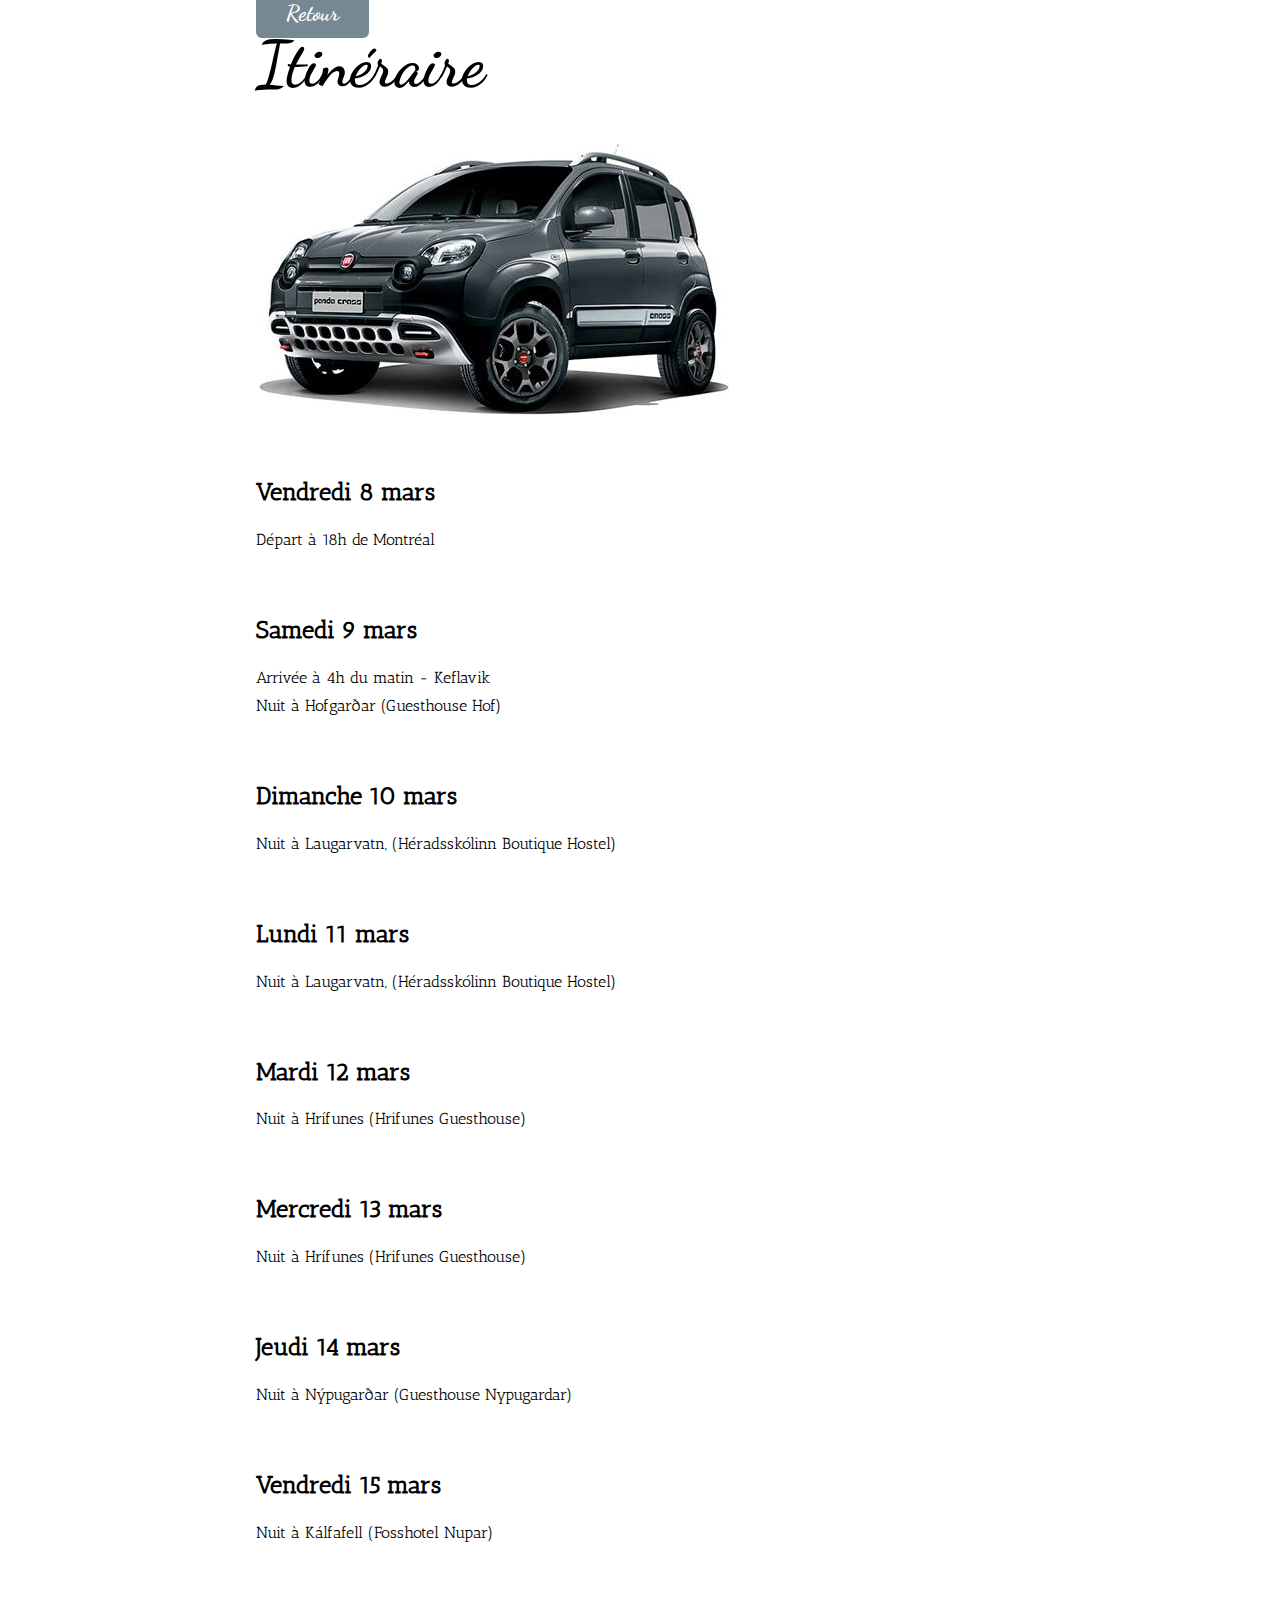
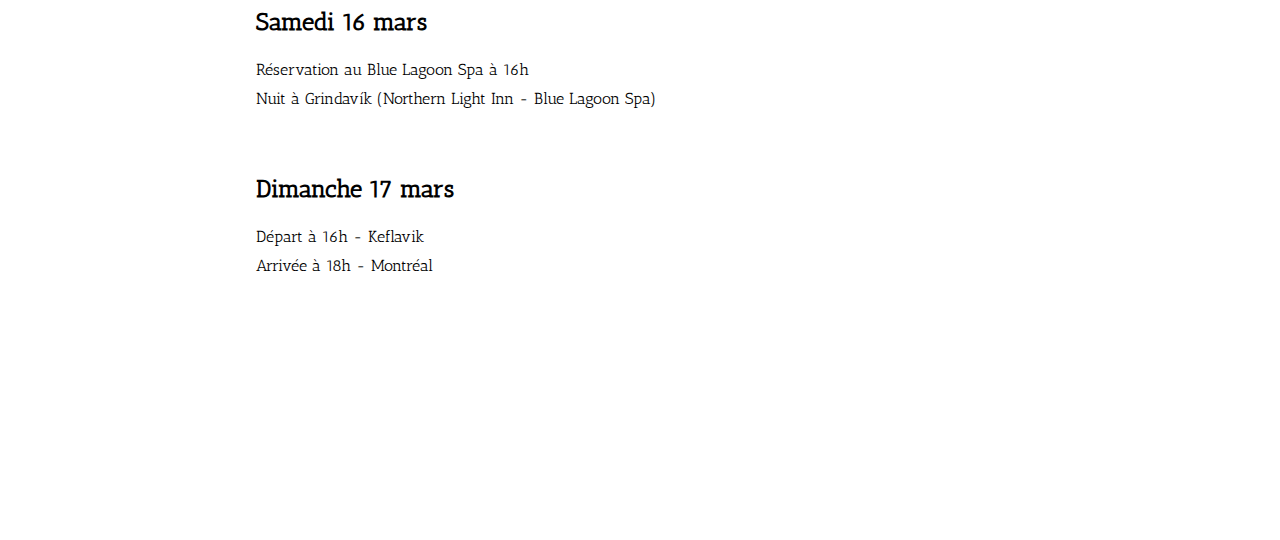
==== itineraire.html @ eb021eb5 "styles" ====
<!DOCTYPE html>
<html lang="en">
  <head>
    <meta charset="UTF-8">
    <link href="styles.css" rel="stylesheet">
    <meta name="viewport" content="width=device-width, initial-scale=1, user-scalable=0">
    <link rel="icon" type="image/png" href="img/favicon.png" />
    <style>
@import url('https://fonts.googleapis.com/css?family=Antic+Slab|Dancing+Script:400,700');
</style>
  </head>


  <body>
    <div class="container">
        <a href="index.html" class="btn" style="margin:100px 0 30px 0" target="_blank">Retour</a>
        <h1>Itinéraire</h1>
        <img alt="voiture" src="img/voiture.jpg">

        <h2>Vendredi 8 mars</h2>
        <p>Départ à 18h de Montréal</p>

        <h2>Samedi 9 mars</h2>
        <p>Arrivée à 4h du matin - Keflavik <br/>
        Nuit à Hofgarðar (Guesthouse Hof)</p>

        <h2>Dimanche 10 mars</h2>
        <p>Nuit à Laugarvatn, (Héradsskólinn Boutique Hostel)</p>

        <h2>Lundi 11 mars</h2>
        <p>Nuit à Laugarvatn, (Héradsskólinn Boutique Hostel)</p>

        <h2>Mardi 12 mars</h2>
        <p>Nuit à Hrífunes (Hrifunes Guesthouse)</p>

        <h2>Mercredi 13 mars</h2>
        <p>Nuit à Hrífunes (Hrifunes Guesthouse)</p>

        <h2>Jeudi 14 mars</h2>
        <p>Nuit à Nýpugarðar (Guesthouse Nypugardar)</p>

        <h2>Vendredi 15 mars</h2>
        <p>Nuit à Kálfafell (Fosshotel Nupar)</p>

        <h2>Samedi 16 mars</h2>
        <p>Réservation au Blue Lagoon Spa à 16h
        <br/>Nuit à Grindavík (Northern Light Inn - Blue Lagoon Spa)</p>

        <h2>Dimanche 17 mars</h2>
        <p>Départ à 16h - Keflavik
        <br/>Arrivée à 18h - Montréal </p>
    </div>

    </body>

</html>
---- styles.css ----
html, body{
  margin: 0;
  padding: 0;
  font-family: 'Antic Slab', serif;
}

h1 {
  font-family: 'Dancing Script', cursive;
  font-weight: 700;
  margin: 0;
  font-size: 4em;
}

p {
  margin-bottom: 60px;
  line-height: 1.8;
}

a {
  text-decoration: none;
}

.container {
  width: 60%;
  margin: 0 auto;
  padding-bottom: 200px;
}

#preloader {
  position: fixed;
  top: 0;
  left: 0;
  right: 0;
  bottom: 0;
  background-color: #fff;
  /* change if the mask should have another color then white */
  z-index: 99999999;
  /* makes sure it stays on top */
}

#status {
  width: 200px;
  height: 200px;
  position: absolute;
  left: 50%;
  /* centers the loading animation horizontally one the screen */
  top: 50%;
  /* centers the loading animation vertically one the screen */
  background-image: url(img/favicon.png);
  /* path to your loading animation */
  background-repeat: no-repeat;
  background-position: center;
  margin: -100px 0 0 -100px;
  /* is width and height divided by two */
}


.top {
  z-index: 9999;
  display: -webkit-box;
    display: -webkit-flex;
    display: -moz-box;
    display: -ms-flexbox;
    display: flex;
    -webkit-box-align: center;
    -webkit-align-items: center;
    -moz-box-align: center;
    -ms-flex-align: center;
    align-items: center;
    -webkit-box-pack: center;
    -webkit-justify-content: center;
    -moz-box-pack: center;
    -ms-flex-pack: center;
    justify-content: center;
    position: fixed;
    top: 0;
    right: 0;
    bottom: 0;
    left: 0;
    width: 100%;
    height: 100%;

}

.center{
  z-index: 999;
  display: -webkit-box;
    display: -webkit-flex;
    display: -moz-box;
    display: -ms-flexbox;
    display: flex;
    -webkit-box-align: center;
    -webkit-align-items: center;
    -moz-box-align: center;
    -ms-flex-align: center;
    align-items: center;
    -webkit-box-pack: center;
    -webkit-justify-content: center;
    -moz-box-pack: center;
    -ms-flex-pack: center;
    justify-content: center;
    position: fixed;
    top: 0;
    right: 0;
    bottom: 0;
    left: 0;
}

.btn-container {
  display: -webkit-box;
  display: -ms-flexbox;
  display: flex;
  -webkit-box-pack: center;
      -ms-flex-pack: center;
          justify-content: center;
}


.btn{
  color: #fff;
  background: rgba(27, 59, 73, 0.6);
  padding: 12px 30px;
  margin: 6px;
  border-radius: 6px;
  text-decoration: none;
  font-family: 'Dancing Script', cursive;
  font-weight: 700;
  font-size: 22px;
  width: 50%;
  text-align: center;
}



.btn:hover {
  background: rgba(10, 175, 92, 0.7);
}

.slideshow {
  position: absolute;
  width: 100vw;
  height: 100vh;
  overflow: hidden;
}

.slideshow-image {
  position: absolute;
  width: 100%;
  height: 100%;
  background: no-repeat 50% 50%;
  background-size: cover;
  -webkit-animation-name: kenburns;
          animation-name: kenburns;
  -webkit-animation-timing-function: linear;
          animation-timing-function: linear;
  -webkit-animation-iteration-count: infinite;
          animation-iteration-count: infinite;
  -webkit-animation-duration: 36s;
          animation-duration: 36s;
  opacity: 1;
  -webkit-transform: scale(1.2);
          transform: scale(1.2);
}
.slideshow-image:nth-child(1) {
  -webkit-animation-name: kenburns-1;
          animation-name: kenburns-1;
  z-index: 8;
}
.slideshow-image:nth-child(2) {
  -webkit-animation-name: kenburns-2;
          animation-name: kenburns-2;
  z-index: 7;
}
.slideshow-image:nth-child(3) {
  -webkit-animation-name: kenburns-3;
          animation-name: kenburns-3;
  z-index: 6;
}
.slideshow-image:nth-child(4) {
  -webkit-animation-name: kenburns-4;
          animation-name: kenburns-4;
  z-index: 5;
}
.slideshow-image:nth-child(5) {
  -webkit-animation-name: kenburns-5;
          animation-name: kenburns-5;
  z-index: 4;
}
.slideshow-image:nth-child(6) {
  -webkit-animation-name: kenburns-6;
          animation-name: kenburns-6;
  z-index: 3;
}
.slideshow-image:nth-child(7) {
  -webkit-animation-name: kenburns-7;
          animation-name: kenburns-7;
  z-index: 2;
}
.slideshow-image:nth-child(8) {
  -webkit-animation-name: kenburns-8;
          animation-name: kenburns-8;
  z-index: 1;
}
.slideshow-image:nth-child(9) {
  -webkit-animation-name: kenburns-9;
          animation-name: kenburns-9;
  z-index: 0;
}

@-webkit-keyframes kenburns-1 {
  0% {
    opacity: 1;
    -webkit-transform: scale(1.2);
            transform: scale(1.2);
  }
  0.6944444444% {
    opacity: 1;
  }
  10.4166666667% {
    opacity: 1;
  }
  11.8055555556% {
    opacity: 0;
    -webkit-transform: scale(1);
            transform: scale(1);
  }
  100% {
    opacity: 0;
    -webkit-transform: scale(1.2);
            transform: scale(1.2);
  }
  99.3055555556% {
    opacity: 0;
    -webkit-transform: scale(1.2117647059);
            transform: scale(1.2117647059);
  }
  100% {
    opacity: 1;
  }
}

@keyframes kenburns-1 {
  0% {
    opacity: 1;
    -webkit-transform: scale(1.2);
            transform: scale(1.2);
  }
  0.6944444444% {
    opacity: 1;
  }
  10.4166666667% {
    opacity: 1;
  }
  11.8055555556% {
    opacity: 0;
    -webkit-transform: scale(1);
            transform: scale(1);
  }
  100% {
    opacity: 0;
    -webkit-transform: scale(1.2);
            transform: scale(1.2);
  }
  99.3055555556% {
    opacity: 0;
    -webkit-transform: scale(1.2117647059);
            transform: scale(1.2117647059);
  }
  100% {
    opacity: 1;
  }
}
@-webkit-keyframes kenburns-2 {
  10.4166666667% {
    opacity: 1;
    -webkit-transform: scale(1.2);
            transform: scale(1.2);
  }
  11.8055555556% {
    opacity: 1;
  }
  21.5277777778% {
    opacity: 1;
  }
  22.9166666667% {
    opacity: 0;
    -webkit-transform: scale(1);
            transform: scale(1);
  }
  100% {
    opacity: 0;
    -webkit-transform: scale(1.2);
            transform: scale(1.2);
  }
}
@keyframes kenburns-2 {
  10.4166666667% {
    opacity: 1;
    -webkit-transform: scale(1.2);
            transform: scale(1.2);
  }
  11.8055555556% {
    opacity: 1;
  }
  21.5277777778% {
    opacity: 1;
  }
  22.9166666667% {
    opacity: 0;
    -webkit-transform: scale(1);
            transform: scale(1);
  }
  100% {
    opacity: 0;
    -webkit-transform: scale(1.2);
            transform: scale(1.2);
  }
}
@-webkit-keyframes kenburns-3 {
  21.5277777778% {
    opacity: 1;
    -webkit-transform: scale(1.2);
            transform: scale(1.2);
  }
  22.9166666667% {
    opacity: 1;
  }
  32.6388888889% {
    opacity: 1;
  }
  34.0277777778% {
    opacity: 0;
    -webkit-transform: scale(1);
            transform: scale(1);
  }
  100% {
    opacity: 0;
    -webkit-transform: scale(1.2);
            transform: scale(1.2);
  }
}
@keyframes kenburns-3 {
  21.5277777778% {
    opacity: 1;
    -webkit-transform: scale(1.2);
            transform: scale(1.2);
  }
  22.9166666667% {
    opacity: 1;
  }
  32.6388888889% {
    opacity: 1;
  }
  34.0277777778% {
    opacity: 0;
    -webkit-transform: scale(1);
            transform: scale(1);
  }
  100% {
    opacity: 0;
    -webkit-transform: scale(1.2);
            transform: scale(1.2);
  }
}
@-webkit-keyframes kenburns-4 {
  32.6388888889% {
    opacity: 1;
    -webkit-transform: scale(1.2);
            transform: scale(1.2);
  }
  34.0277777778% {
    opacity: 1;
  }
  43.75% {
    opacity: 1;
  }
  45.1388888889% {
    opacity: 0;
    -webkit-transform: scale(1);
            transform: scale(1);
  }
  100% {
    opacity: 0;
    -webkit-transform: scale(1.2);
            transform: scale(1.2);
  }
}
@keyframes kenburns-4 {
  32.6388888889% {
    opacity: 1;
    -webkit-transform: scale(1.2);
            transform: scale(1.2);
  }
  34.0277777778% {
    opacity: 1;
  }
  43.75% {
    opacity: 1;
  }
  45.1388888889% {
    opacity: 0;
    -webkit-transform: scale(1);
            transform: scale(1);
  }
  100% {
    opacity: 0;
    -webkit-transform: scale(1.2);
            transform: scale(1.2);
  }
}
@-webkit-keyframes kenburns-5 {
  43.75% {
    opacity: 1;
    -webkit-transform: scale(1.2);
            transform: scale(1.2);
  }
  45.1388888889% {
    opacity: 1;
  }
  54.8611111111% {
    opacity: 1;
  }
  56.25% {
    opacity: 0;
    -webkit-transform: scale(1);
            transform: scale(1);
  }
  100% {
    opacity: 0;
    -webkit-transform: scale(1.2);
            transform: scale(1.2);
  }
}
@keyframes kenburns-5 {
  43.75% {
    opacity: 1;
    -webkit-transform: scale(1.2);
            transform: scale(1.2);
  }
  45.1388888889% {
    opacity: 1;
  }
  54.8611111111% {
    opacity: 1;
  }
  56.25% {
    opacity: 0;
    -webkit-transform: scale(1);
            transform: scale(1);
  }
  100% {
    opacity: 0;
    -webkit-transform: scale(1.2);
            transform: scale(1.2);
  }
}
@-webkit-keyframes kenburns-6 {
  54.8611111111% {
    opacity: 1;
    -webkit-transform: scale(1.2);
            transform: scale(1.2);
  }
  56.25% {
    opacity: 1;
  }
  65.9722222222% {
    opacity: 1;
  }
  67.3611111111% {
    opacity: 0;
    -webkit-transform: scale(1);
            transform: scale(1);
  }
  100% {
    opacity: 0;
    -webkit-transform: scale(1.2);
            transform: scale(1.2);
  }
}
@keyframes kenburns-6 {
  54.8611111111% {
    opacity: 1;
    -webkit-transform: scale(1.2);
            transform: scale(1.2);
  }
  56.25% {
    opacity: 1;
  }
  65.9722222222% {
    opacity: 1;
  }
  67.3611111111% {
    opacity: 0;
    -webkit-transform: scale(1);
            transform: scale(1);
  }
  100% {
    opacity: 0;
    -webkit-transform: scale(1.2);
            transform: scale(1.2);
  }
}
@-webkit-keyframes kenburns-7 {
  65.9722222222% {
    opacity: 1;
    -webkit-transform: scale(1.2);
            transform: scale(1.2);
  }
  67.3611111111% {
    opacity: 1;
  }
  77.0833333333% {
    opacity: 1;
  }
  78.4722222222% {
    opacity: 0;
    -webkit-transform: scale(1);
            transform: scale(1);
  }
  100% {
    opacity: 0;
    -webkit-transform: scale(1.2);
            transform: scale(1.2);
  }
}
@keyframes kenburns-7 {
  65.9722222222% {
    opacity: 1;
    -webkit-transform: scale(1.2);
            transform: scale(1.2);
  }
  67.3611111111% {
    opacity: 1;
  }
  77.0833333333% {
    opacity: 1;
  }
  78.4722222222% {
    opacity: 0;
    -webkit-transform: scale(1);
            transform: scale(1);
  }
  100% {
    opacity: 0;
    -webkit-transform: scale(1.2);
            transform: scale(1.2);
  }
}
@-webkit-keyframes kenburns-8 {
  77.0833333333% {
    opacity: 1;
    -webkit-transform: scale(1.2);
            transform: scale(1.2);
  }
  78.4722222222% {
    opacity: 1;
  }
  88.1944444444% {
    opacity: 1;
  }
  89.5833333333% {
    opacity: 0;
    -webkit-transform: scale(1);
            transform: scale(1);
  }
  100% {
    opacity: 0;
    -webkit-transform: scale(1.2);
            transform: scale(1.2);
  }
}
@keyframes kenburns-8 {
  77.0833333333% {
    opacity: 1;
    -webkit-transform: scale(1.2);
            transform: scale(1.2);
  }
  78.4722222222% {
    opacity: 1;
  }
  88.1944444444% {
    opacity: 1;
  }
  89.5833333333% {
    opacity: 0;
    -webkit-transform: scale(1);
            transform: scale(1);
  }
  100% {
    opacity: 0;
    -webkit-transform: scale(1.2);
            transform: scale(1.2);
  }
}
@-webkit-keyframes kenburns-9 {
  88.1944444444% {
    opacity: 1;
    -webkit-transform: scale(1.2);
            transform: scale(1.2);
  }
  89.5833333333% {
    opacity: 1;
  }
  99.3055555556% {
    opacity: 1;
  }
  100% {
    opacity: 0;
    -webkit-transform: scale(1);
            transform: scale(1);
  }
}
@keyframes kenburns-9 {
  88.1944444444% {
    opacity: 1;
    -webkit-transform: scale(1.2);
            transform: scale(1.2);
  }
  89.5833333333% {
    opacity: 1;
  }
  99.3055555556% {
    opacity: 1;
  }
  100% {
    opacity: 0;
    -webkit-transform: scale(1);
            transform: scale(1);
  }
}

@media screen and (max-width: 480px){
.btn-container {
  -ms-flex-wrap: wrap;
      flex-wrap: wrap;
}

.container {
  width: 80%;
  margin: 0 auto;
}
}
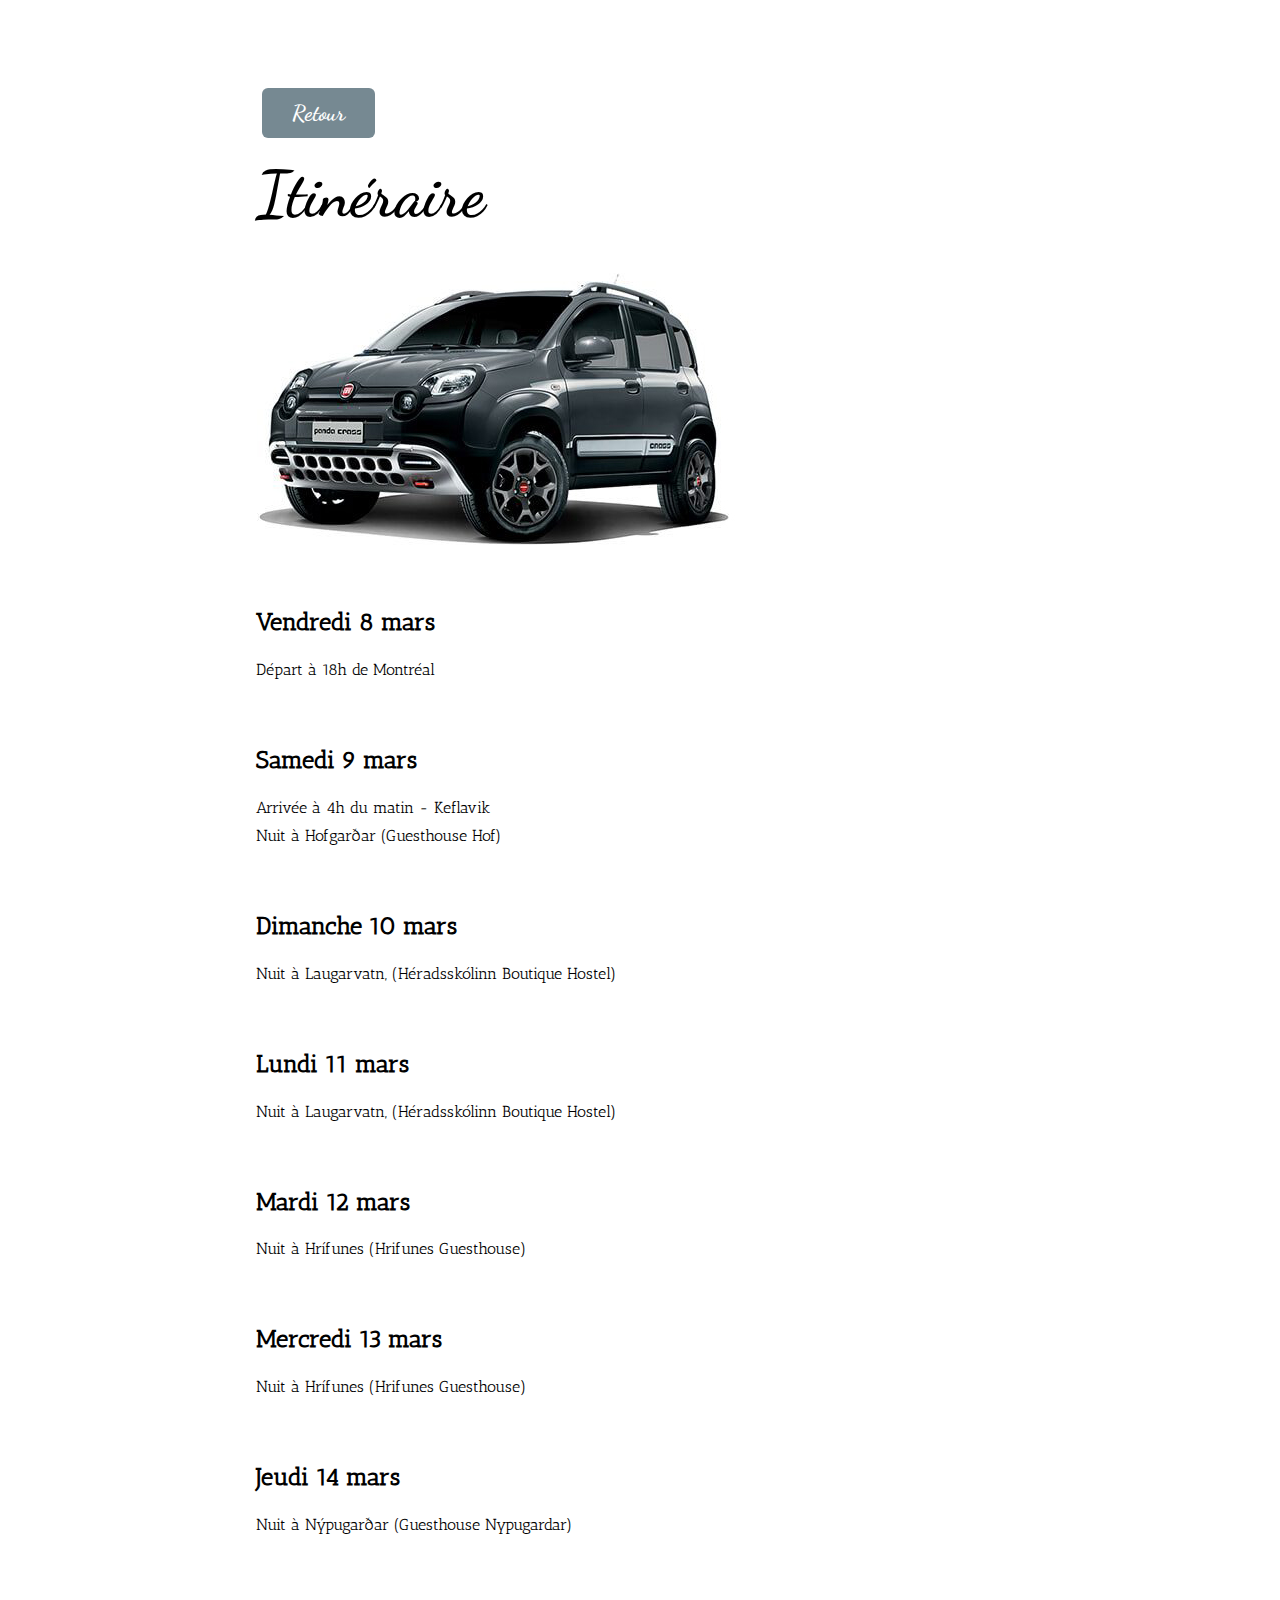
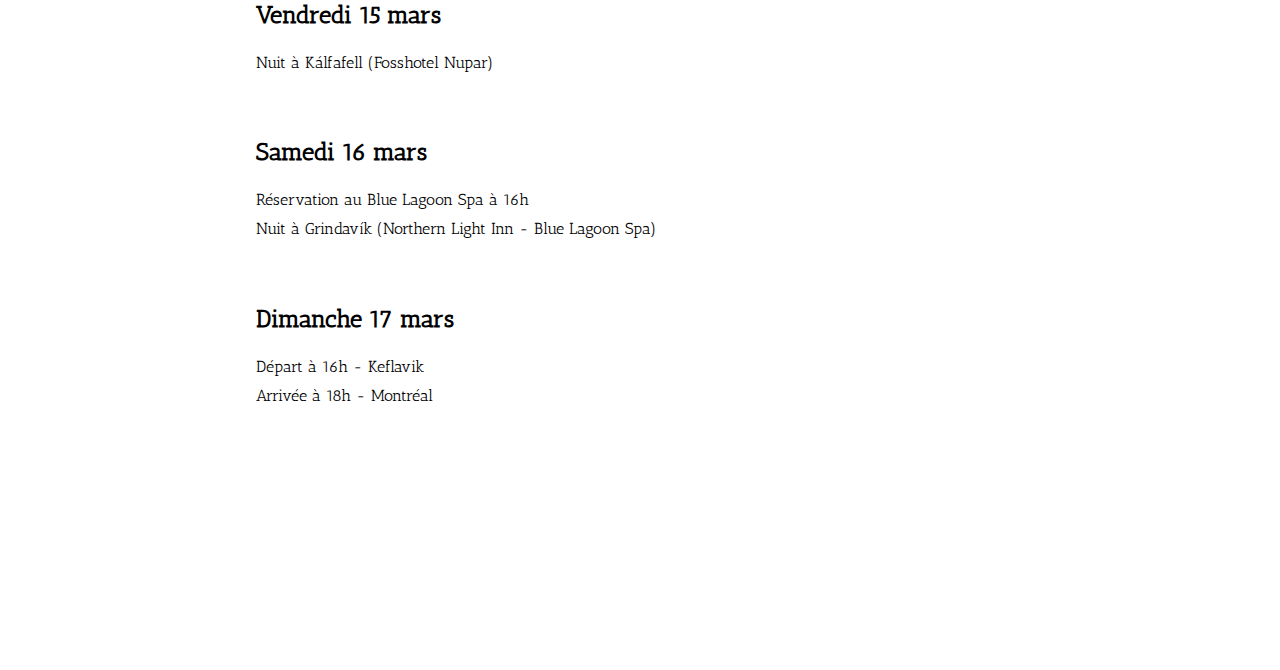
==== commit 5adba22d: "Update itineraire.html" ====
--- a/itineraire.html
+++ b/itineraire.html
@@ -13,7 +13,7 @@
 
   <body>
     <div class="container">
-        <a href="index.html" class="btn" style="margin:100px 0 30px 0" target="_blank">Retour</a>
+        <div style="margin:100px 0 30px 0"><a href="index.html" class="btn">Retour</a></div>
         <h1>Itinéraire</h1>
         <img alt="voiture" src="img/voiture.jpg">
 
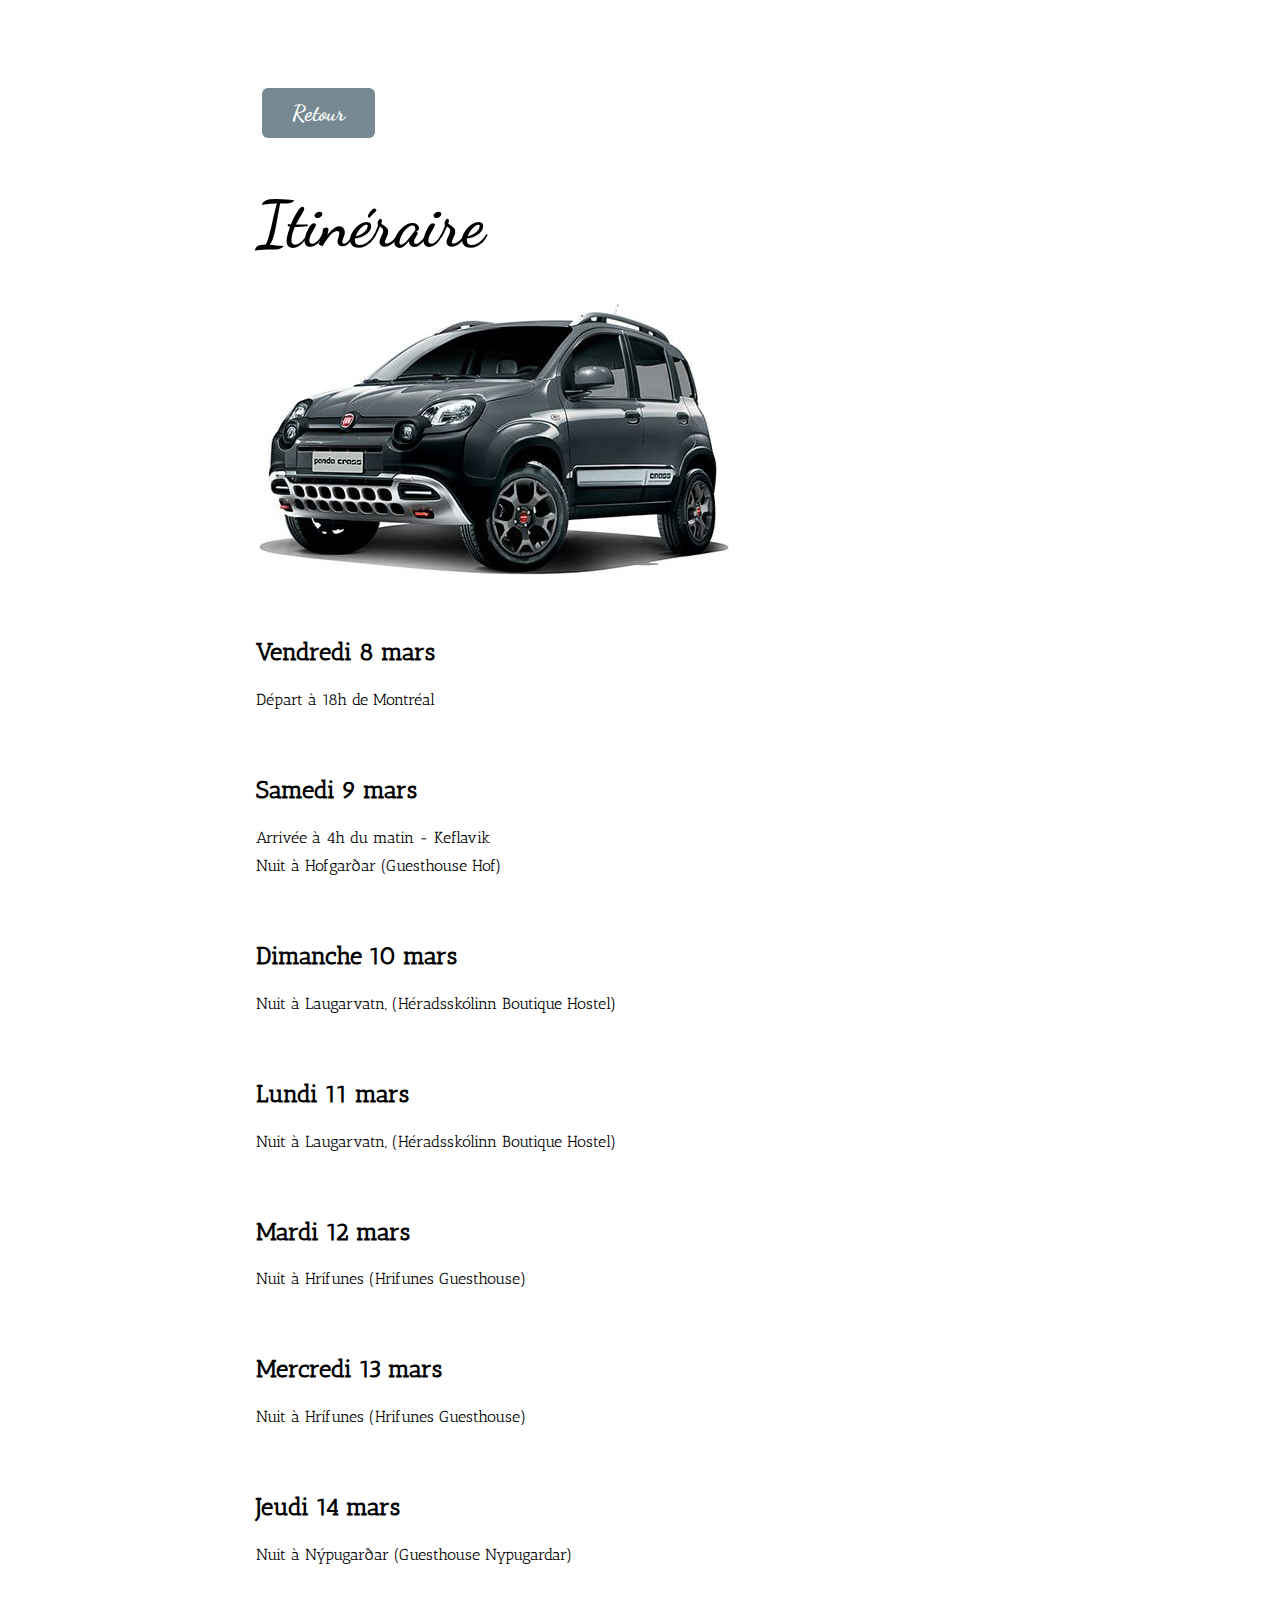
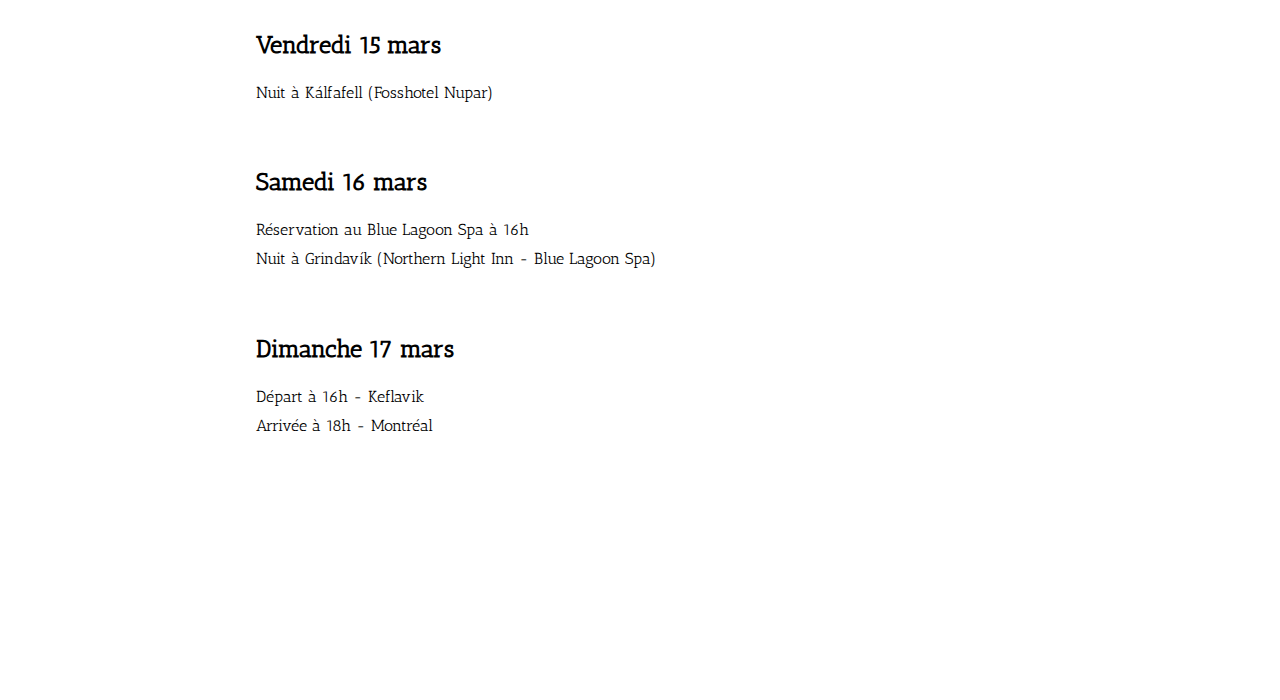
==== commit e0a2dc9e: "Update itineraire.html" ====
--- a/itineraire.html
+++ b/itineraire.html
@@ -13,7 +13,7 @@
 
   <body>
     <div class="container">
-        <div style="margin:100px 0 30px 0"><a href="index.html" class="btn">Retour</a></div>
+        <div style="margin:100px 0 60px 0"><a href="index.html" class="btn">Retour</a></div>
         <h1>Itinéraire</h1>
         <img alt="voiture" src="img/voiture.jpg">
 
--- a/styles.css
+++ b/styles.css
@@ -57,28 +57,9 @@
 
 .top {
   z-index: 9999;
-  display: -webkit-box;
-    display: -webkit-flex;
-    display: -moz-box;
-    display: -ms-flexbox;
-    display: flex;
-    -webkit-box-align: center;
-    -webkit-align-items: center;
-    -moz-box-align: center;
-    -ms-flex-align: center;
-    align-items: center;
-    -webkit-box-pack: center;
-    -webkit-justify-content: center;
-    -moz-box-pack: center;
-    -ms-flex-pack: center;
-    justify-content: center;
-    position: fixed;
-    top: 0;
-    right: 0;
-    bottom: 0;
-    left: 0;
-    width: 100%;
-    height: 100%;
+    position: absolute;
+    width: 329px;
+    height: 77px;
 
 }
 
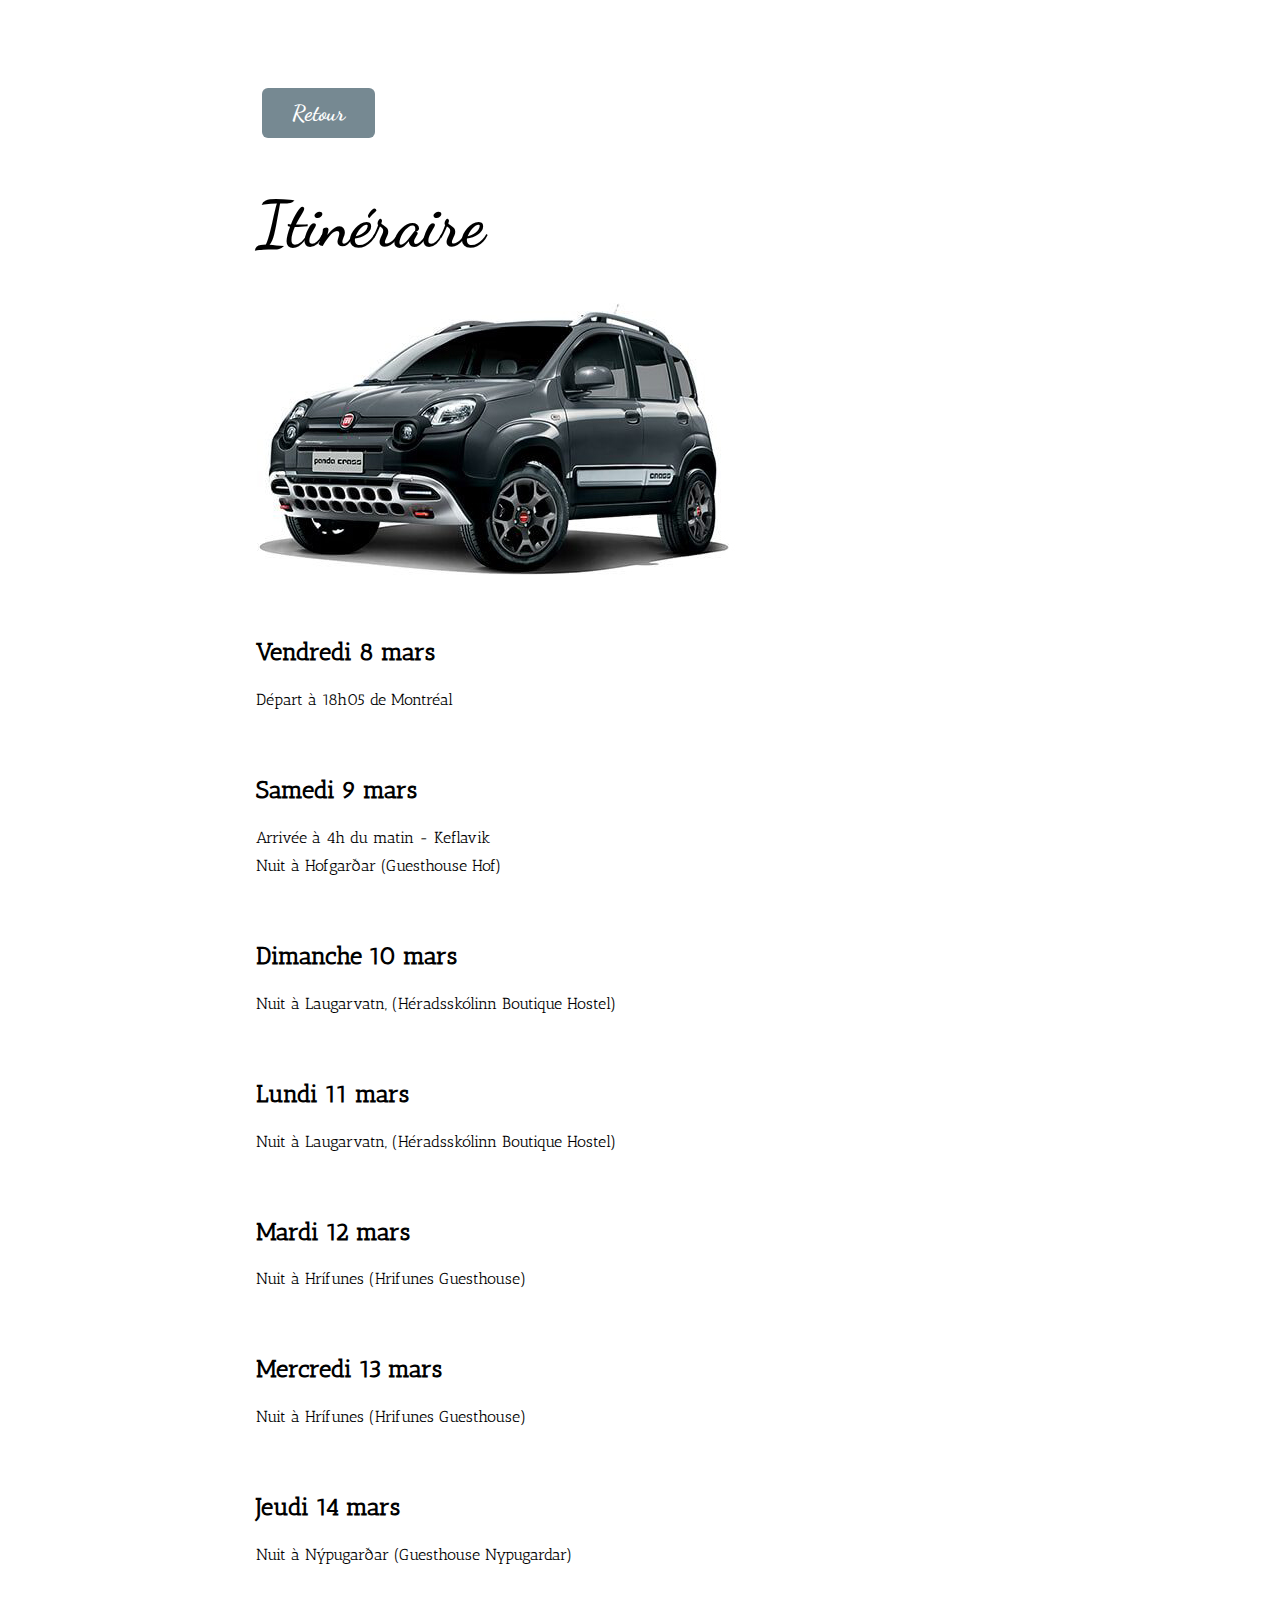
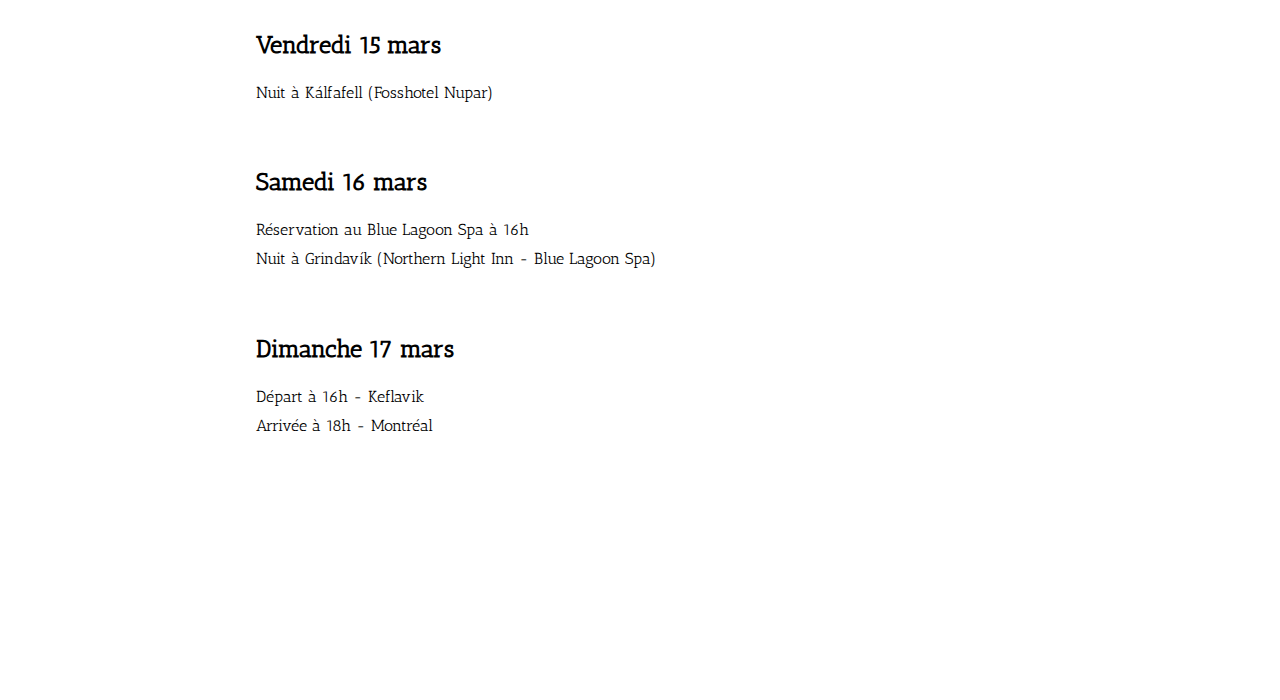
==== commit 86ca0eab: "Update itineraire.html" ====
--- a/itineraire.html
+++ b/itineraire.html
@@ -18,7 +18,7 @@
         <img alt="voiture" src="img/voiture.jpg">
 
         <h2>Vendredi 8 mars</h2>
-        <p>Départ à 18h de Montréal</p>
+        <p>Départ à 18h05 de Montréal</p>
 
         <h2>Samedi 9 mars</h2>
         <p>Arrivée à 4h du matin - Keflavik <br/>
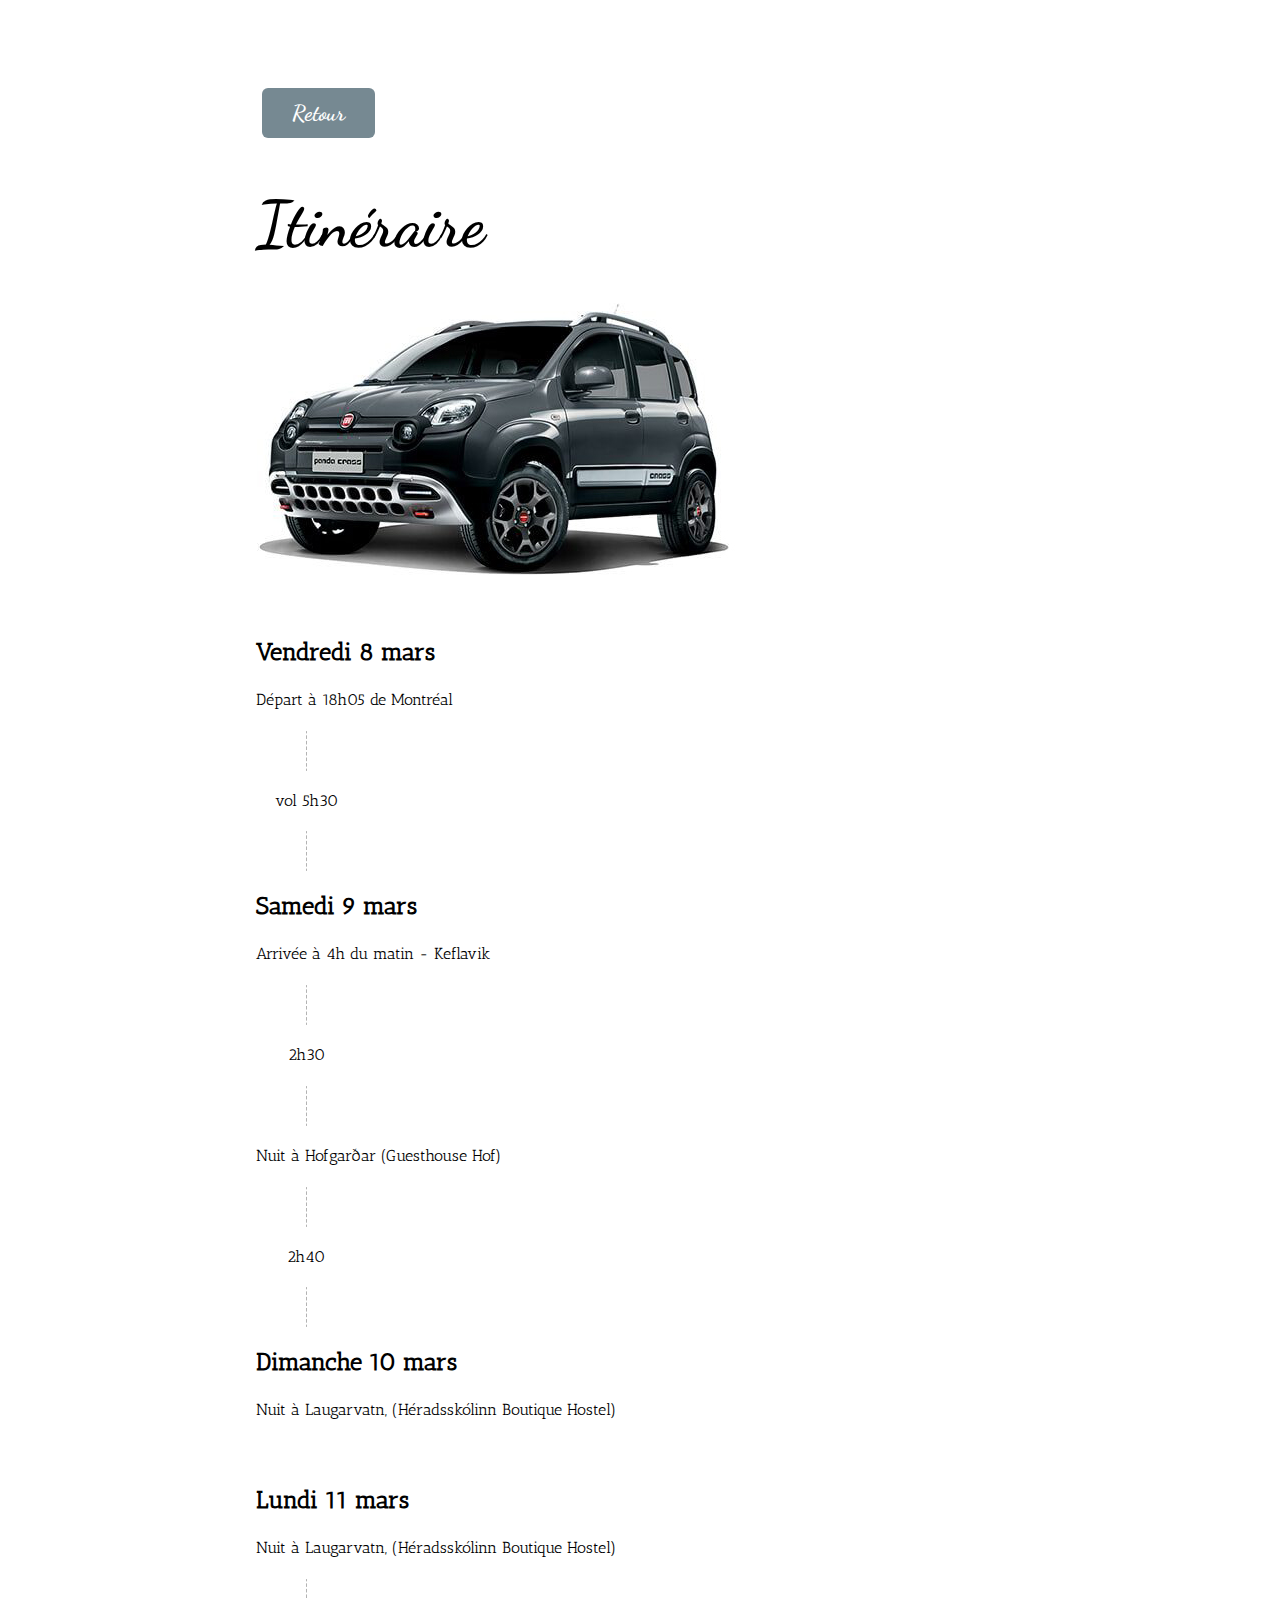
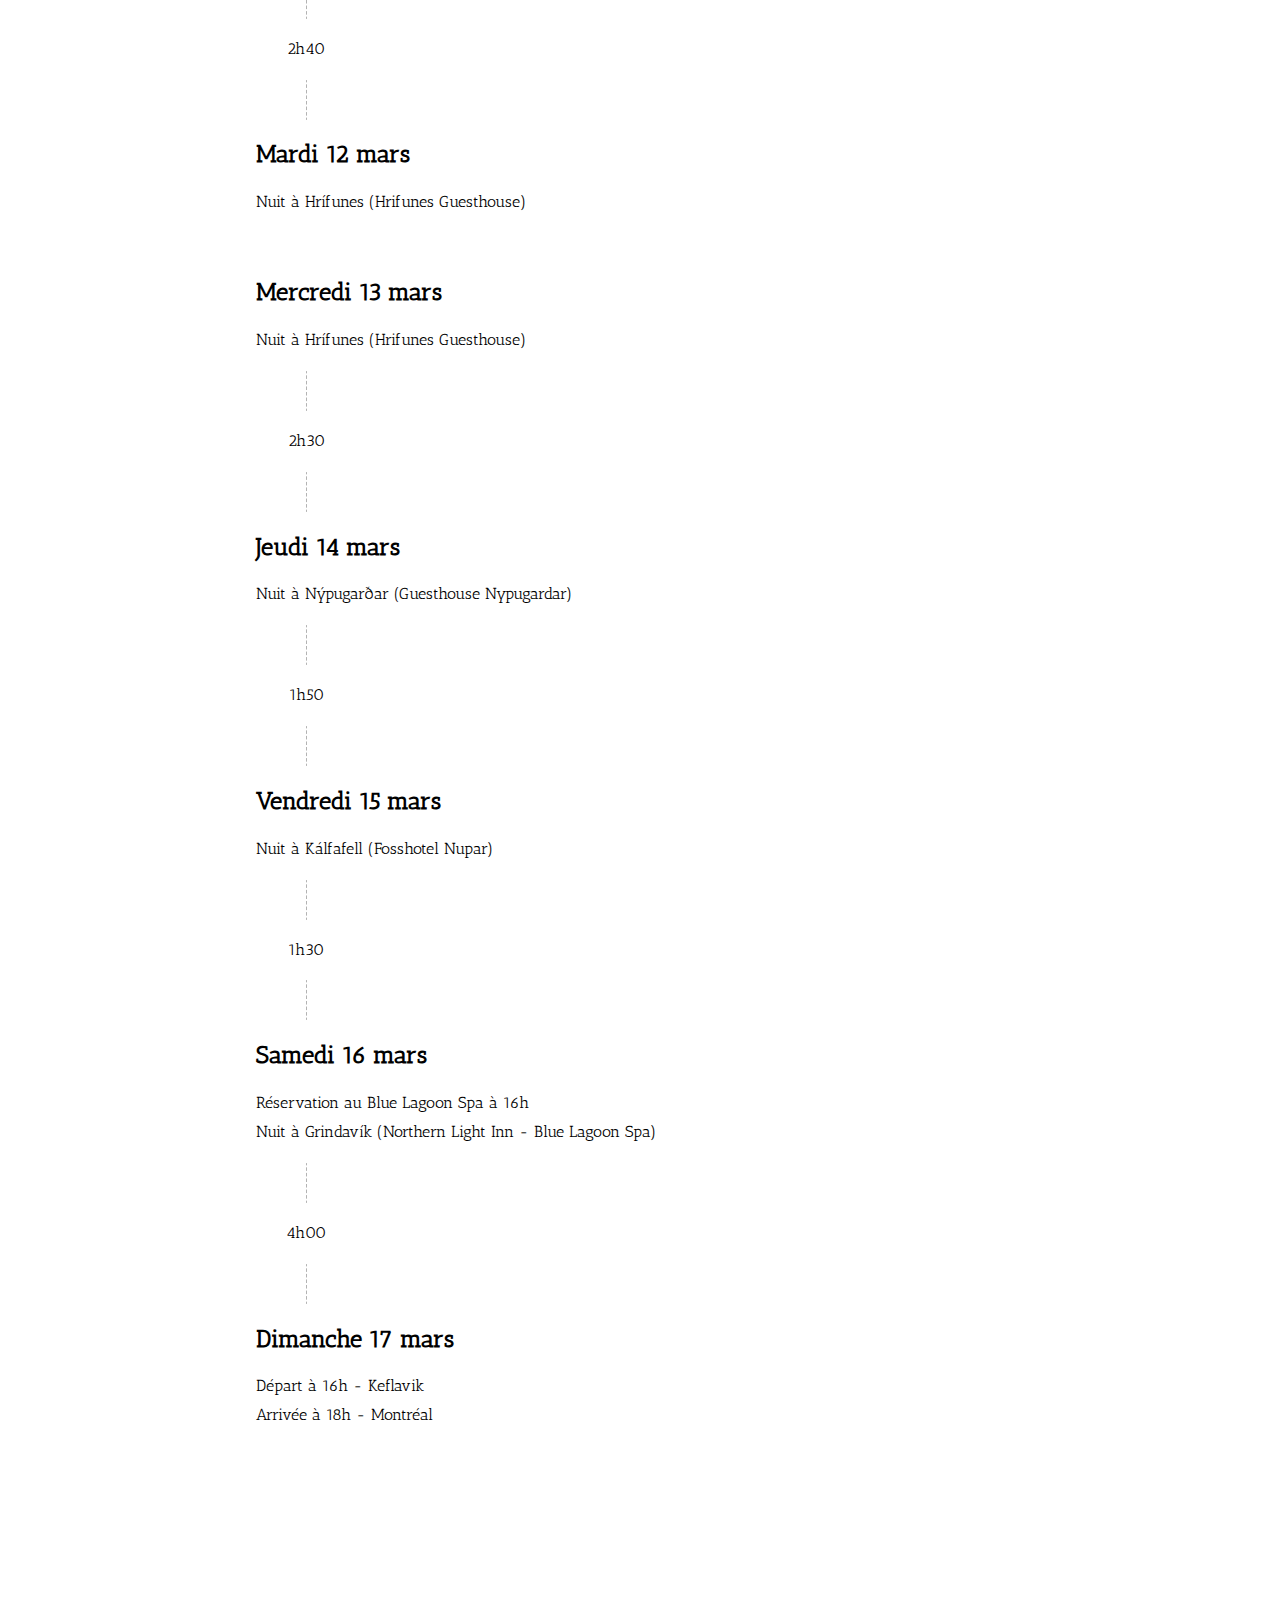
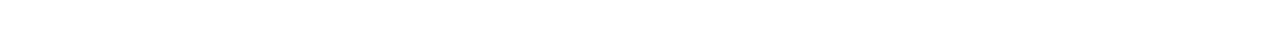
==== commit b416520e: "changes" ====
--- a/itineraire.html
+++ b/itineraire.html
@@ -19,32 +19,79 @@
 
         <h2>Vendredi 8 mars</h2>
         <p>Départ à 18h05 de Montréal</p>
+        <div class="linecontainer">
+            <img src="img/line.svg" alt="line" height="40" width="1" class="line">
+            <p>vol 5h30</p>
+            <img src="img/line.svg" alt="line" height="40" width="1" class="line">
+        </div>
 
         <h2>Samedi 9 mars</h2>
-        <p>Arrivée à 4h du matin - Keflavik <br/>
-        Nuit à Hofgarðar (Guesthouse Hof)</p>
+        <p>Arrivée à 4h du matin - Keflavik</p>
+        <div class="linecontainer">
+            <img src="img/line.svg" alt="line" height="40" width="1" class="line">
+            <p>2h30</p>
+            <img src="img/line.svg" alt="line" height="40" width="1" class="line">
+        </div>
+
+        <p>Nuit à Hofgarðar (Guesthouse Hof)</p>
+
+        <div class="linecontainer">
+            <img src="img/line.svg" alt="line" height="40" width="1" class="line">
+            <p>2h40</p>
+            <img src="img/line.svg" alt="line" height="40" width="1" class="line">
+        </div>
 
         <h2>Dimanche 10 mars</h2>
-        <p>Nuit à Laugarvatn, (Héradsskólinn Boutique Hostel)</p>
+        <p style="margin-bottom: 60px">Nuit à Laugarvatn, (Héradsskólinn Boutique Hostel)</p>
 
         <h2>Lundi 11 mars</h2>
         <p>Nuit à Laugarvatn, (Héradsskólinn Boutique Hostel)</p>
 
+        <div class="linecontainer">
+            <img src="img/line.svg" alt="line" height="40" width="1" class="line">
+            <p>2h40</p>
+            <img src="img/line.svg" alt="line" height="40" width="1" class="line">
+        </div>
+
         <h2>Mardi 12 mars</h2>
-        <p>Nuit à Hrífunes (Hrifunes Guesthouse)</p>
+        <p style="margin-bottom: 60px">Nuit à Hrífunes (Hrifunes Guesthouse)</p>
 
         <h2>Mercredi 13 mars</h2>
         <p>Nuit à Hrífunes (Hrifunes Guesthouse)</p>
 
+        <div class="linecontainer">
+            <img src="img/line.svg" alt="line" height="40" width="1" class="line">
+            <p>2h30</p>
+            <img src="img/line.svg" alt="line" height="40" width="1" class="line">
+        </div>
+
         <h2>Jeudi 14 mars</h2>
         <p>Nuit à Nýpugarðar (Guesthouse Nypugardar)</p>
+
+        <div class="linecontainer">
+            <img src="img/line.svg" alt="line" height="40" width="1" class="line">
+            <p>1h50</p>
+            <img src="img/line.svg" alt="line" height="40" width="1" class="line">
+        </div>
 
         <h2>Vendredi 15 mars</h2>
         <p>Nuit à Kálfafell (Fosshotel Nupar)</p>
 
+        <div class="linecontainer">
+            <img src="img/line.svg" alt="line" height="40" width="1" class="line">
+            <p>1h30</p>
+            <img src="img/line.svg" alt="line" height="40" width="1" class="line">
+        </div>
+
         <h2>Samedi 16 mars</h2>
         <p>Réservation au Blue Lagoon Spa à 16h
         <br/>Nuit à Grindavík (Northern Light Inn - Blue Lagoon Spa)</p>
+
+        <div class="linecontainer">
+            <img src="img/line.svg" alt="line" height="40" width="1" class="line">
+            <p>4h00</p>
+            <img src="img/line.svg" alt="line" height="40" width="1" class="line">
+        </div>
 
         <h2>Dimanche 17 mars</h2>
         <p>Départ à 16h - Keflavik
--- a/styles.css
+++ b/styles.css
@@ -12,7 +12,6 @@
 }
 
 p {
-  margin-bottom: 60px;
   line-height: 1.8;
 }
 
@@ -24,6 +23,17 @@
   width: 60%;
   margin: 0 auto;
   padding-bottom: 200px;
+}
+
+.line {
+  opacity: .3;
+}
+
+.linecontainer{
+  width: 100px;
+  display: flex;
+ flex-direction: column;
+ align-items: center;
 }
 
 #preloader {
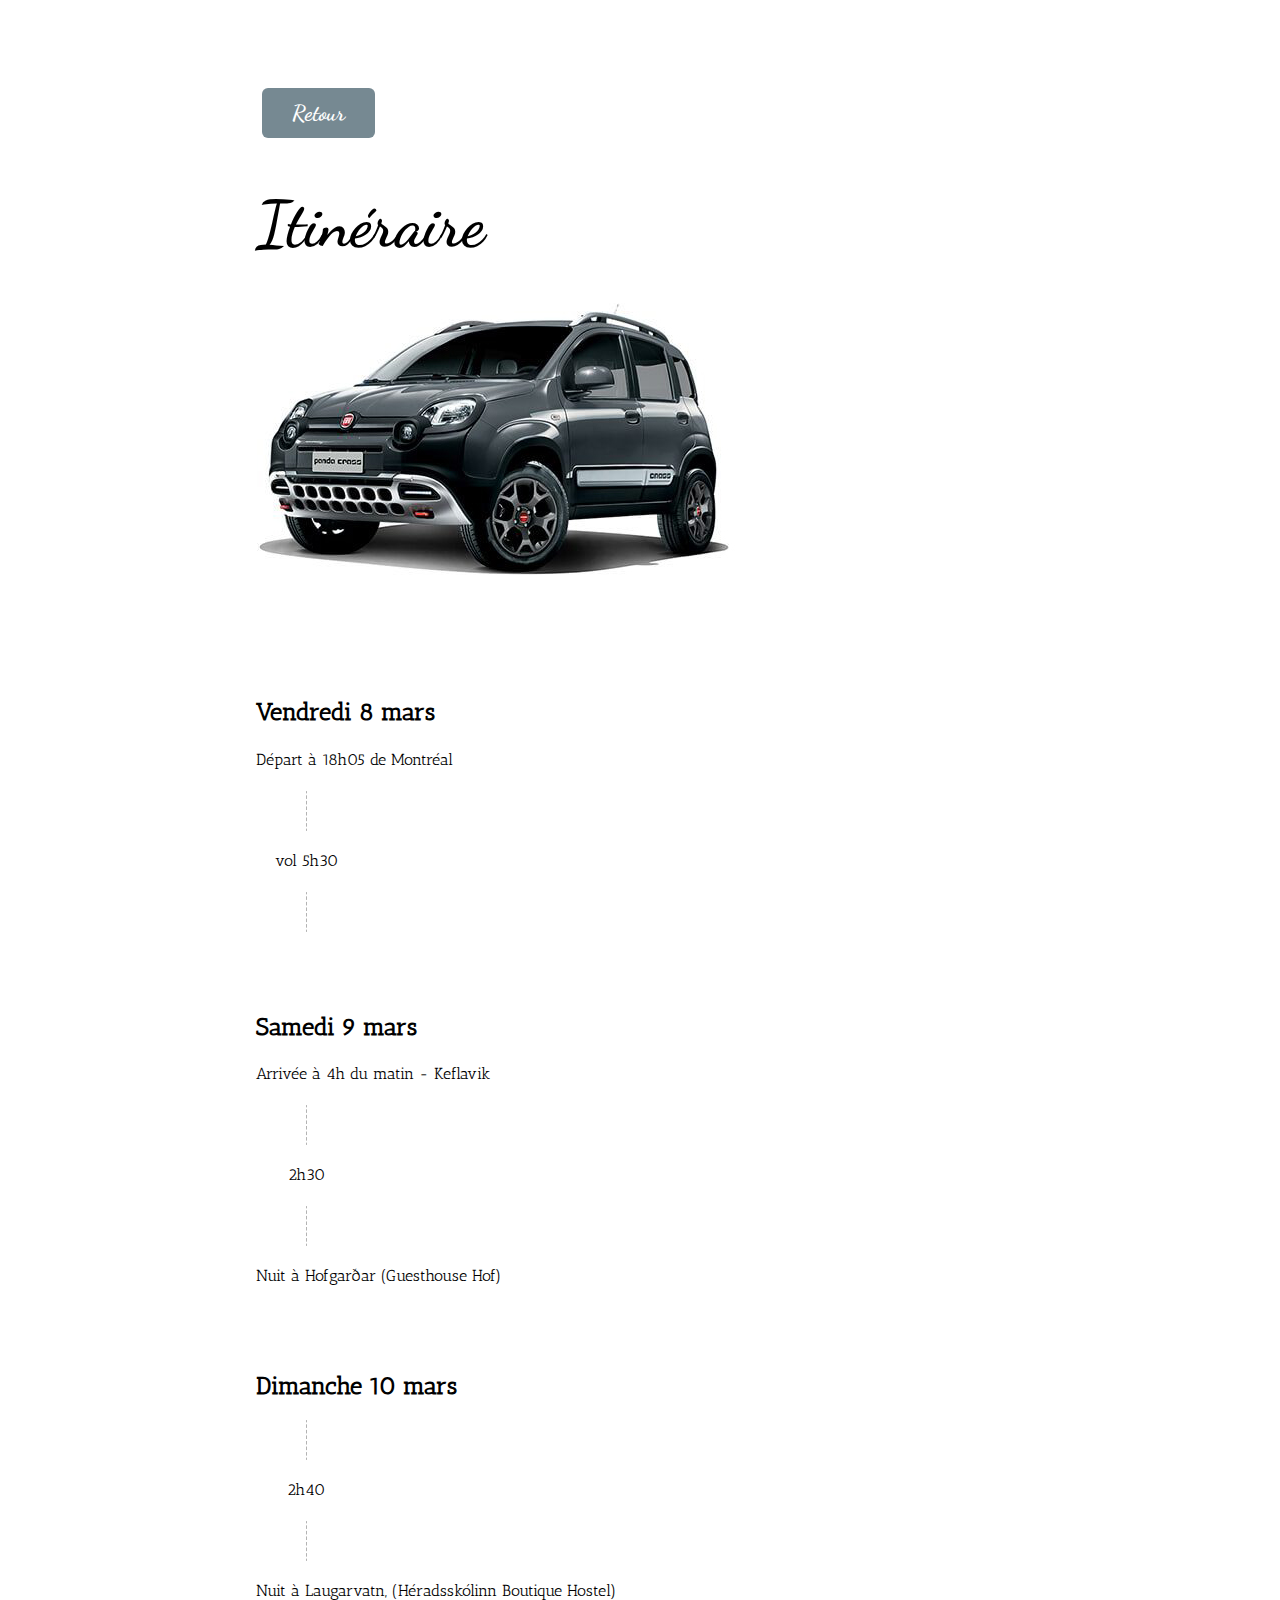
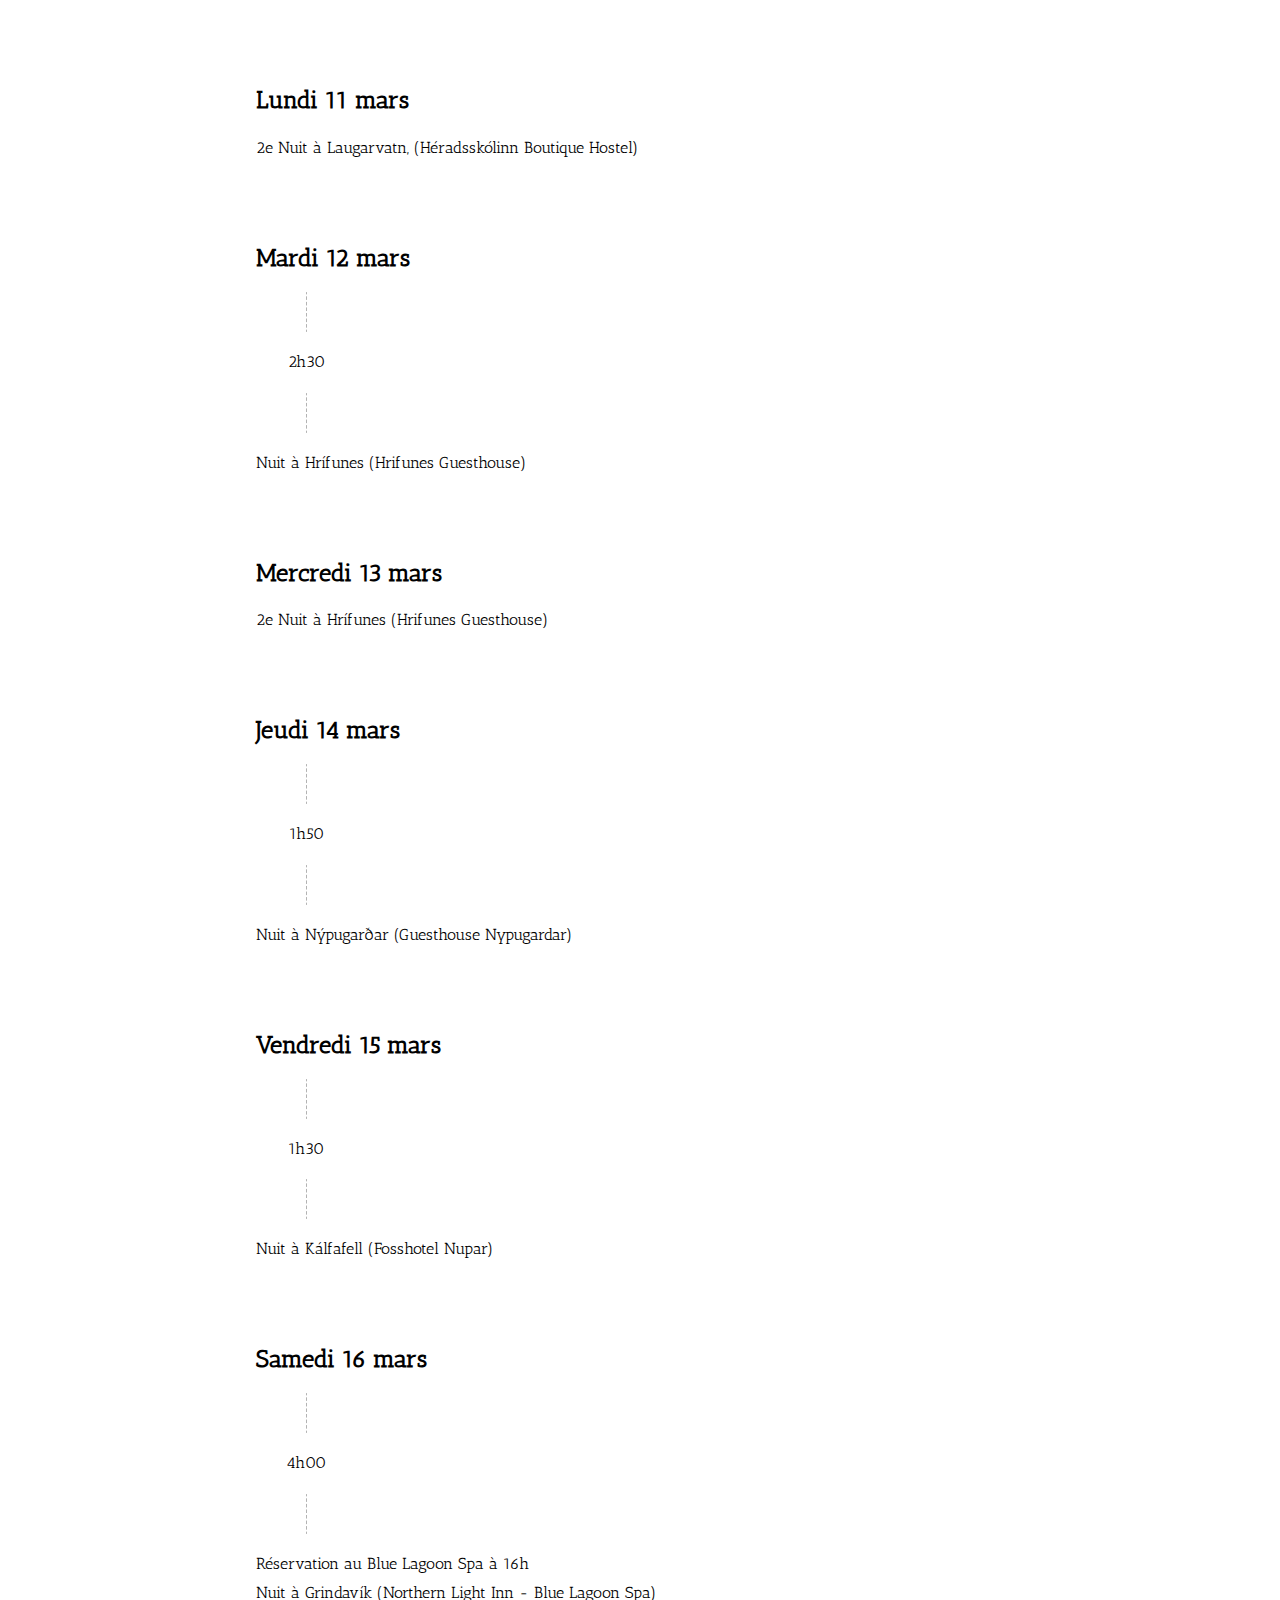
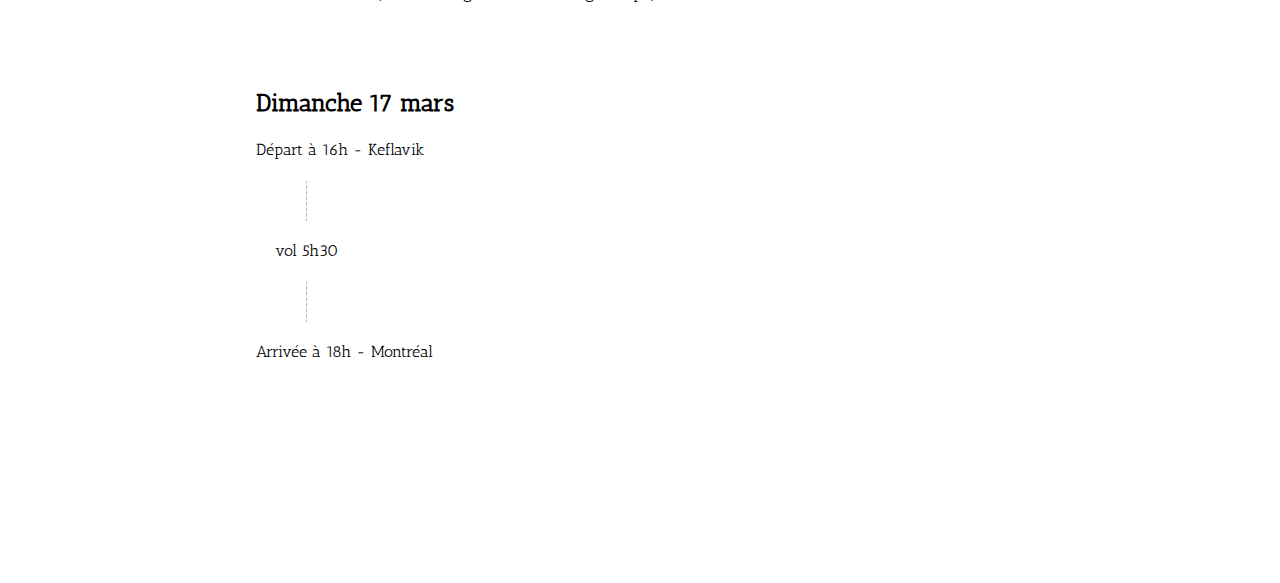
==== commit 3e2531a0: "update" ====
--- a/itineraire.html
+++ b/itineraire.html
@@ -35,17 +35,7 @@
 
         <p>Nuit à Hofgarðar (Guesthouse Hof)</p>
 
-        <div class="linecontainer">
-            <img src="img/line.svg" alt="line" height="40" width="1" class="line">
-            <p>2h40</p>
-            <img src="img/line.svg" alt="line" height="40" width="1" class="line">
-        </div>
-
         <h2>Dimanche 10 mars</h2>
-        <p style="margin-bottom: 60px">Nuit à Laugarvatn, (Héradsskólinn Boutique Hostel)</p>
-
-        <h2>Lundi 11 mars</h2>
-        <p>Nuit à Laugarvatn, (Héradsskólinn Boutique Hostel)</p>
 
         <div class="linecontainer">
             <img src="img/line.svg" alt="line" height="40" width="1" class="line">
@@ -53,11 +43,15 @@
             <img src="img/line.svg" alt="line" height="40" width="1" class="line">
         </div>
 
+        
+        <p style="margin-bottom: 60px">Nuit à Laugarvatn, (Héradsskólinn Boutique Hostel)</p>
+
+        <h2>Lundi 11 mars</h2>
+        <p>2e Nuit à Laugarvatn, (Héradsskólinn Boutique Hostel)</p>
+
+        
+
         <h2>Mardi 12 mars</h2>
-        <p style="margin-bottom: 60px">Nuit à Hrífunes (Hrifunes Guesthouse)</p>
-
-        <h2>Mercredi 13 mars</h2>
-        <p>Nuit à Hrífunes (Hrifunes Guesthouse)</p>
 
         <div class="linecontainer">
             <img src="img/line.svg" alt="line" height="40" width="1" class="line">
@@ -65,8 +59,14 @@
             <img src="img/line.svg" alt="line" height="40" width="1" class="line">
         </div>
 
+        <p style="margin-bottom: 60px">Nuit à Hrífunes (Hrifunes Guesthouse)</p>
+
+        <h2>Mercredi 13 mars</h2>
+        <p>2e Nuit à Hrífunes (Hrifunes Guesthouse)</p>
+
+        
+
         <h2>Jeudi 14 mars</h2>
-        <p>Nuit à Nýpugarðar (Guesthouse Nypugardar)</p>
 
         <div class="linecontainer">
             <img src="img/line.svg" alt="line" height="40" width="1" class="line">
@@ -74,8 +74,11 @@
             <img src="img/line.svg" alt="line" height="40" width="1" class="line">
         </div>
 
+        <p>Nuit à Nýpugarðar (Guesthouse Nypugardar)</p>
+
+        
+
         <h2>Vendredi 15 mars</h2>
-        <p>Nuit à Kálfafell (Fosshotel Nupar)</p>
 
         <div class="linecontainer">
             <img src="img/line.svg" alt="line" height="40" width="1" class="line">
@@ -83,19 +86,30 @@
             <img src="img/line.svg" alt="line" height="40" width="1" class="line">
         </div>
 
+        <p>Nuit à Kálfafell (Fosshotel Nupar)</p>
+
+        
+
         <h2>Samedi 16 mars</h2>
-        <p>Réservation au Blue Lagoon Spa à 16h
-        <br/>Nuit à Grindavík (Northern Light Inn - Blue Lagoon Spa)</p>
 
-        <div class="linecontainer">
+         <div class="linecontainer">
             <img src="img/line.svg" alt="line" height="40" width="1" class="line">
             <p>4h00</p>
             <img src="img/line.svg" alt="line" height="40" width="1" class="line">
         </div>
 
+        <p>Réservation au Blue Lagoon Spa à 16h
+        <br/>Nuit à Grindavík (Northern Light Inn - Blue Lagoon Spa)</p>
+
+
         <h2>Dimanche 17 mars</h2>
-        <p>Départ à 16h - Keflavik
-        <br/>Arrivée à 18h - Montréal </p>
+        <p>Départ à 16h - Keflavik</p>
+        <div class="linecontainer">
+            <img src="img/line.svg" alt="line" height="40" width="1" class="line">
+            <p>vol 5h30</p>
+            <img src="img/line.svg" alt="line" height="40" width="1" class="line">
+        </div>
+        <p>Arrivée à 18h - Montréal </p>
     </div>
 
     </body>
--- a/styles.css
+++ b/styles.css
@@ -9,6 +9,10 @@
   font-weight: 700;
   margin: 0;
   font-size: 4em;
+}
+
+h2 {
+  margin-top: 80px
 }
 
 p {
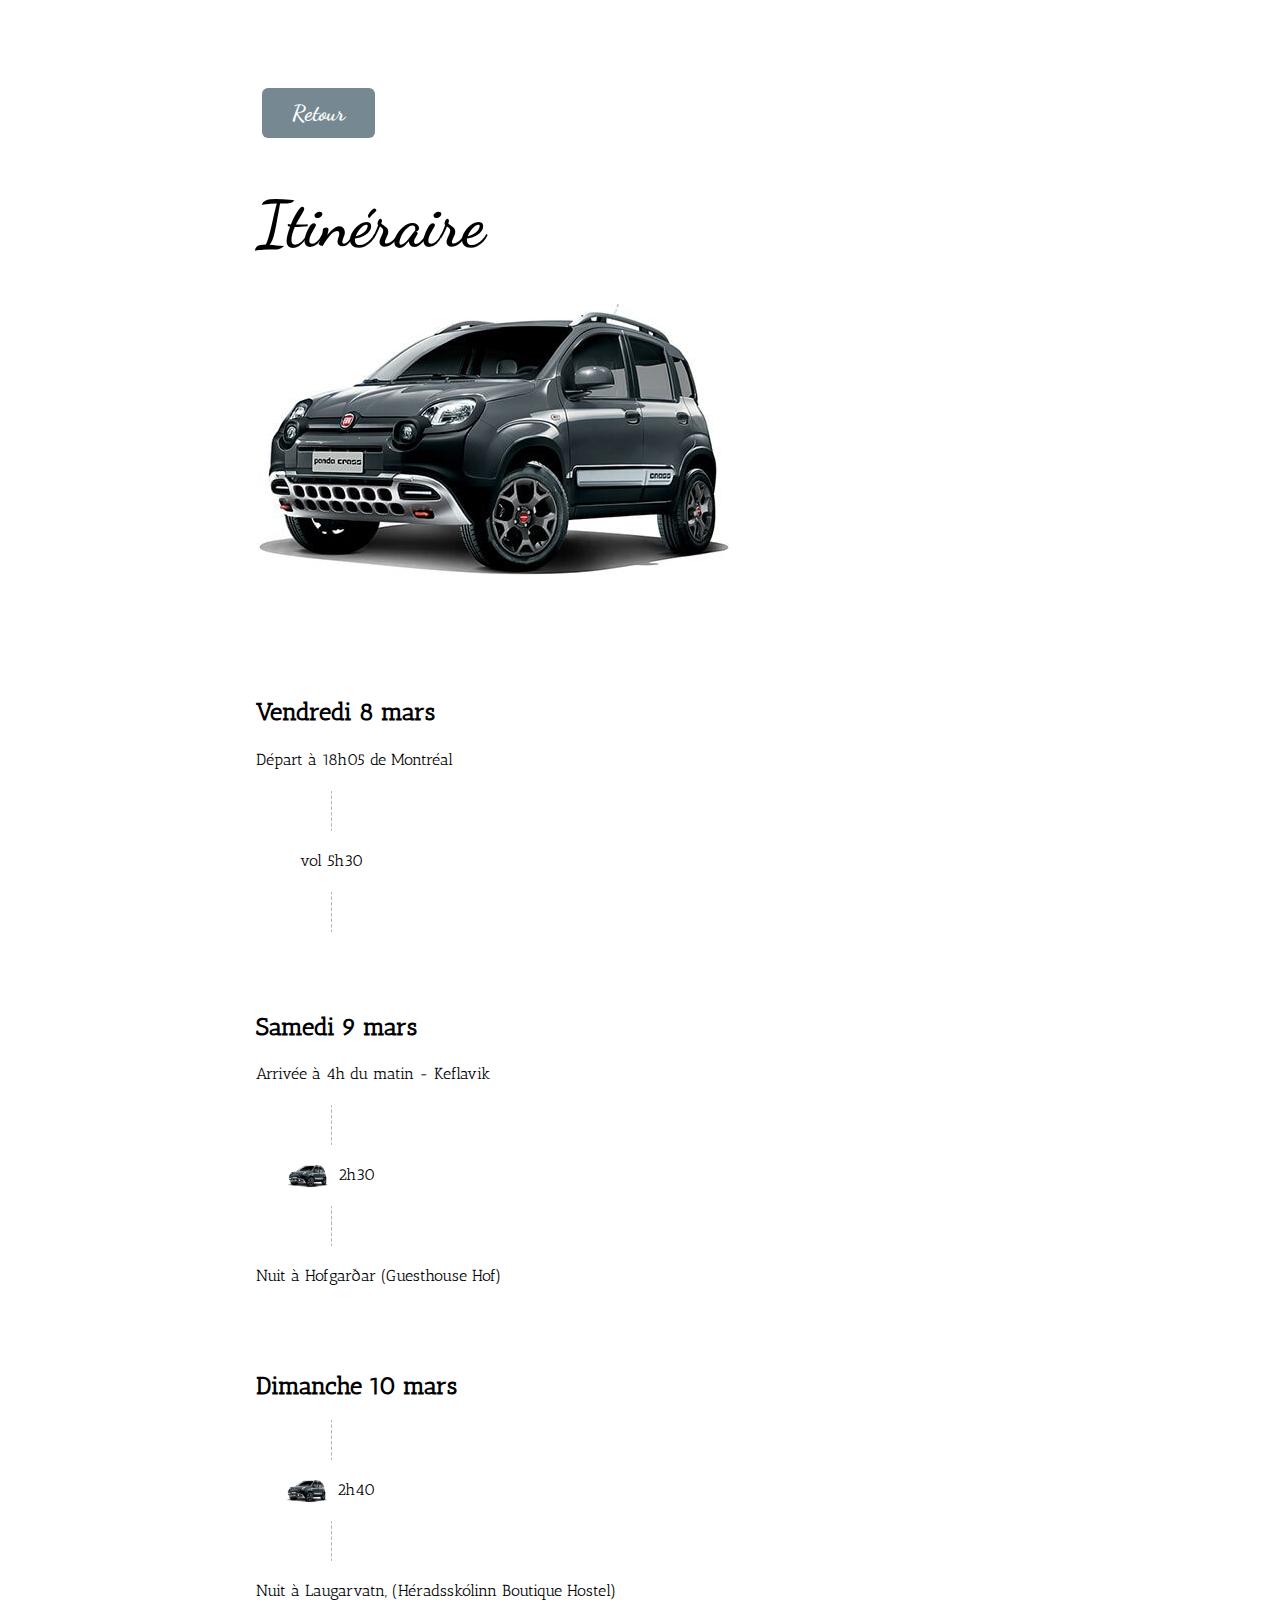
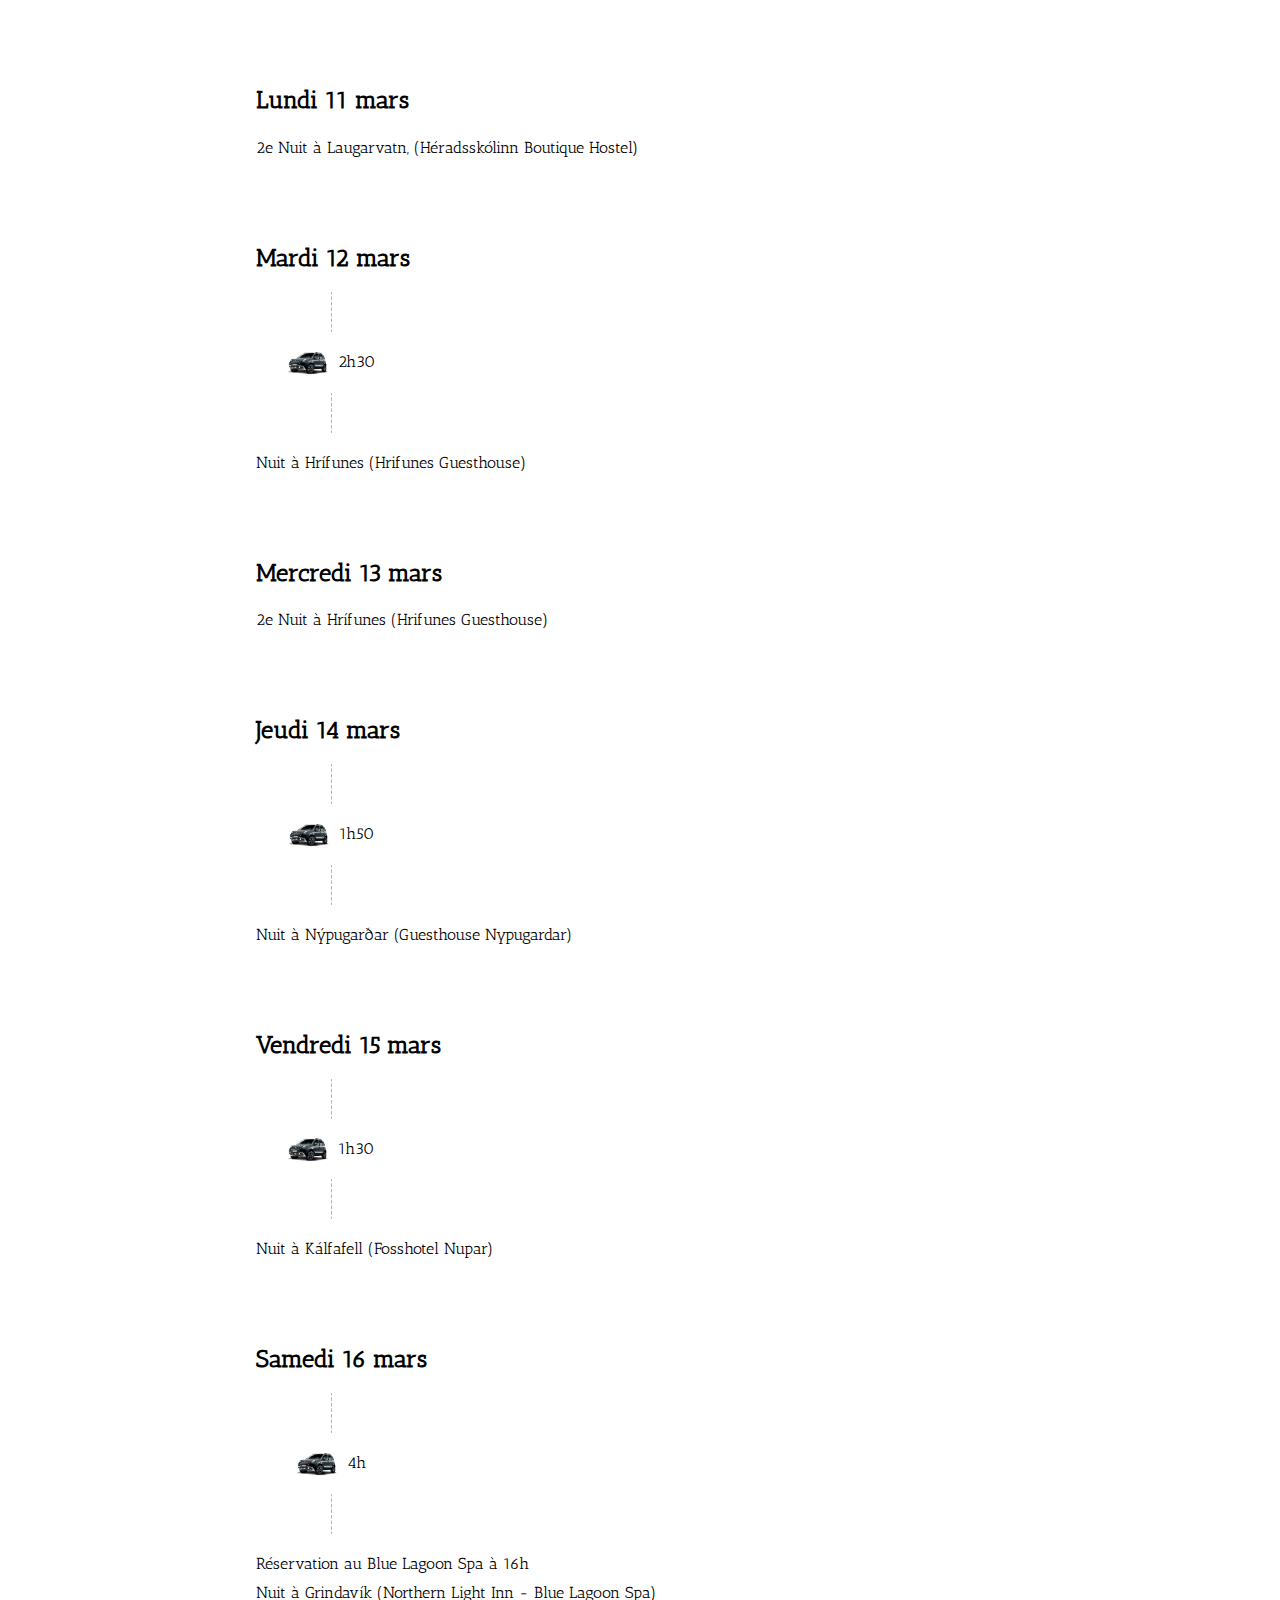
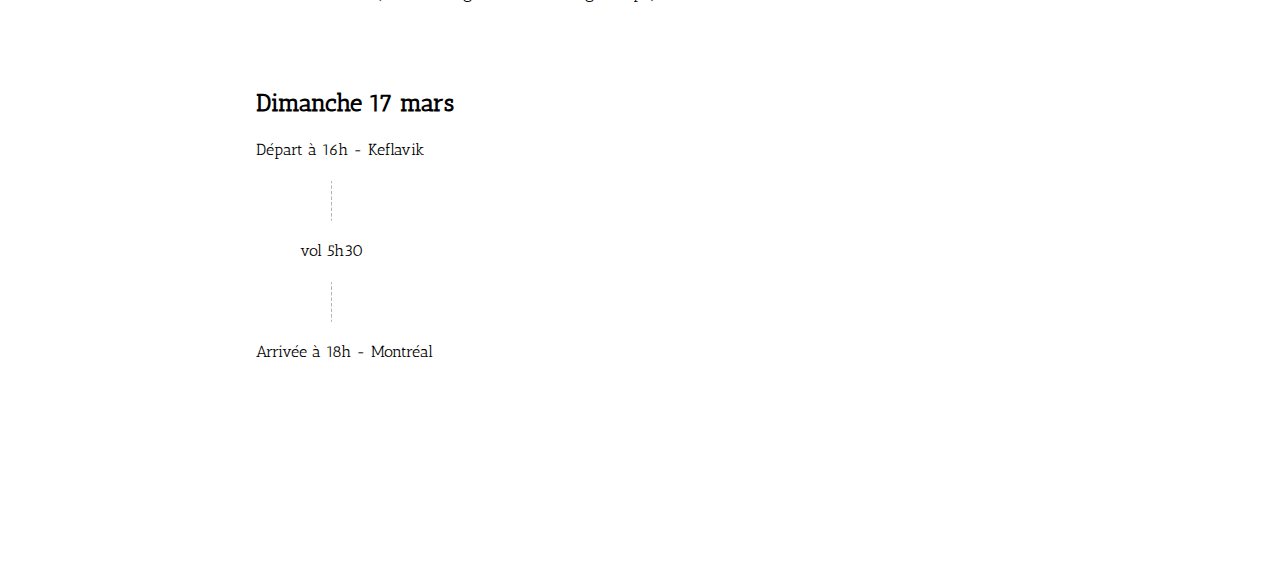
==== commit 977e4f96: "car" ====
--- a/itineraire.html
+++ b/itineraire.html
@@ -29,7 +29,7 @@
         <p>Arrivée à 4h du matin - Keflavik</p>
         <div class="linecontainer">
             <img src="img/line.svg" alt="line" height="40" width="1" class="line">
-            <p>2h30</p>
+            <div class="flexcenter"><img alt="voiture" src="img/voiture.jpg" style="width: 40px;margin-right: 10px"><p>2h30</p></div>
             <img src="img/line.svg" alt="line" height="40" width="1" class="line">
         </div>
 
@@ -39,7 +39,7 @@
 
         <div class="linecontainer">
             <img src="img/line.svg" alt="line" height="40" width="1" class="line">
-            <p>2h40</p>
+            <div class="flexcenter"><img alt="voiture" src="img/voiture.jpg" style="width: 40px;margin-right: 10px"><p>2h40</p></div>
             <img src="img/line.svg" alt="line" height="40" width="1" class="line">
         </div>
 
@@ -55,7 +55,7 @@
 
         <div class="linecontainer">
             <img src="img/line.svg" alt="line" height="40" width="1" class="line">
-            <p>2h30</p>
+            <div class="flexcenter"><img alt="voiture" src="img/voiture.jpg" style="width: 40px;margin-right: 10px"><p>2h30</p></div>
             <img src="img/line.svg" alt="line" height="40" width="1" class="line">
         </div>
 
@@ -70,7 +70,7 @@
 
         <div class="linecontainer">
             <img src="img/line.svg" alt="line" height="40" width="1" class="line">
-            <p>1h50</p>
+            <div class="flexcenter"><img alt="voiture" src="img/voiture.jpg" style="width: 40px;margin-right: 10px"><p>1h50</p></div>
             <img src="img/line.svg" alt="line" height="40" width="1" class="line">
         </div>
 
@@ -82,7 +82,7 @@
 
         <div class="linecontainer">
             <img src="img/line.svg" alt="line" height="40" width="1" class="line">
-            <p>1h30</p>
+            <div class="flexcenter"><img alt="voiture" src="img/voiture.jpg" style="width: 40px;margin-right: 10px"><p>1h30</p></div>
             <img src="img/line.svg" alt="line" height="40" width="1" class="line">
         </div>
 
@@ -94,7 +94,7 @@
 
          <div class="linecontainer">
             <img src="img/line.svg" alt="line" height="40" width="1" class="line">
-            <p>4h00</p>
+            <div class="flexcenter"><img alt="voiture" src="img/voiture.jpg" style="width: 40px;margin-right: 10px"><p>4h</p></div>
             <img src="img/line.svg" alt="line" height="40" width="1" class="line">
         </div>
 
--- a/styles.css
+++ b/styles.css
@@ -34,7 +34,7 @@
 }
 
 .linecontainer{
-  width: 100px;
+  width: 150px;
   display: flex;
  flex-direction: column;
  align-items: center;
@@ -101,6 +101,18 @@
     left: 0;
 }
 
+.flexcenter{
+  display: -webkit-box;
+  display: -ms-flexbox;
+  display: flex;
+  -webkit-box-align: center;
+      -ms-flex-align: center;
+          align-items: center;
+  -webkit-box-pack: center;
+      -ms-flex-pack: center;
+          justify-content: center;
+}
+
 .btn-container {
   display: -webkit-box;
   display: -ms-flexbox;
